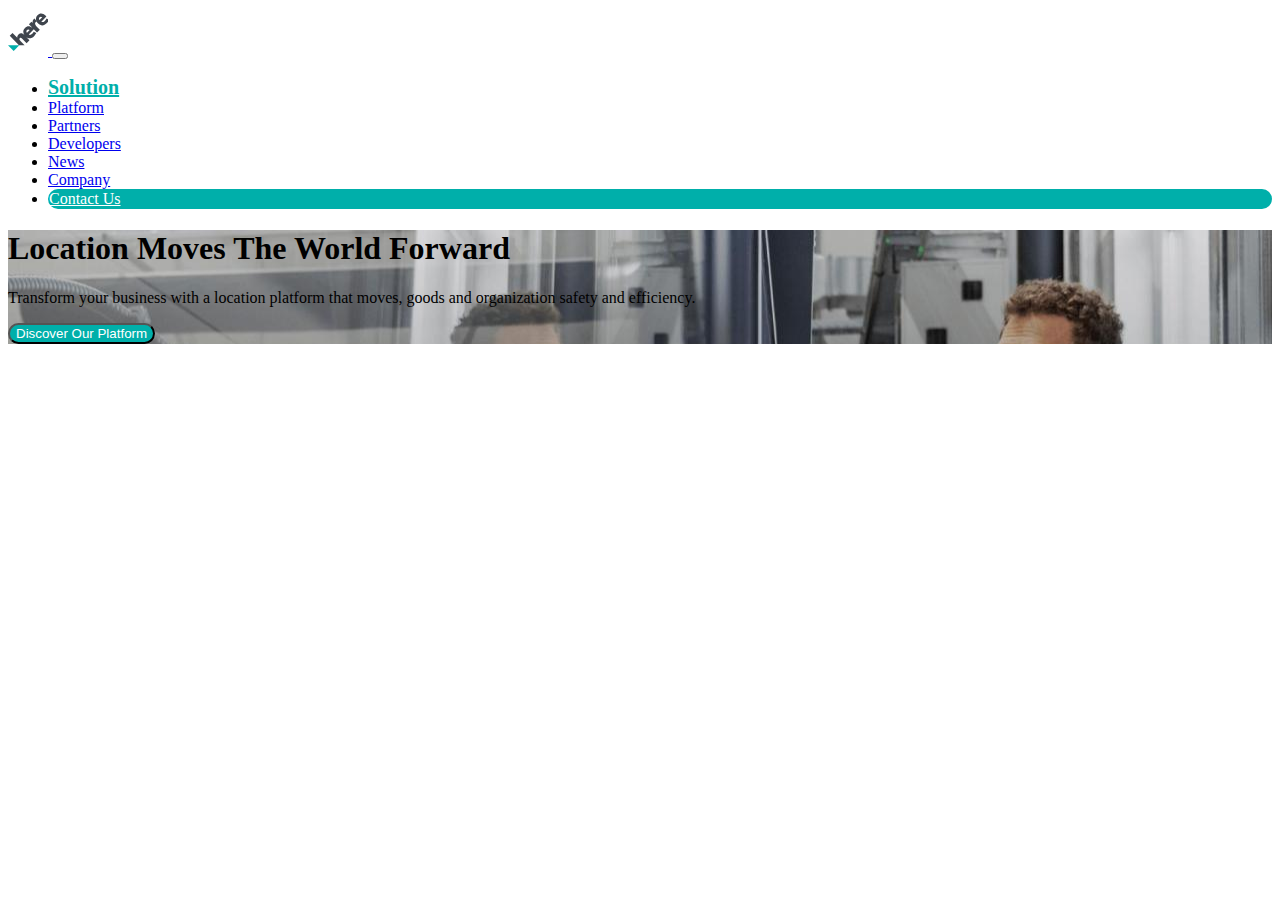
==== index.html @ a9248cb5 "Banner Section Done" ====
<!DOCTYPE html>
<html lang="en">
<head>
    <meta charset="UTF-8">
    <meta http-equiv="X-UA-Compatible" content="IE=edge">
    <meta name="viewport" content="width=device-width, initial-scale=1.0">
    <title>Here</title>
    <link href="https://cdn.jsdelivr.net/npm/bootstrap@5.3.0/dist/css/bootstrap.min.css" rel="stylesheet" integrity="sha384-9ndCyUaIbzAi2FUVXJi0CjmCapSmO7SnpJef0486qhLnuZ2cdeRhO02iuK6FUUVM" crossorigin="anonymous">
    <link rel="stylesheet" href="style.css">
</head>
<body>
    <!-- Nav Section -->
    <nav class="navbar navbar-expand-lg">
        <div class="container">
            <a class="navbar-brand" href="#">
                <img src="images/logo.svg" alt="">
            </a>
        <button class="navbar-toggler" type="button" data-bs-toggle="collapse" data-bs-target="#navbarSupportedContent" aria-controls="navbarSupportedContent" aria-expanded="false" aria-label="Toggle navigation">
            <span class="navbar-toggler-icon"></span>
        </button>
        <div class="collapse navbar-collapse" id="navbarSupportedContent">
            <ul class="navbar-nav ms-auto mb-2 mb-lg-0">
              <li class="nav-item">
                <a class="nav-link active" aria-current="page" href="#">Solution</a>
              </li>
              <li class="nav-item">
                <a class="nav-link " aria-current="page" href="#">Platform</a>
              </li>
              <li class="nav-item">
                <a class="nav-link " aria-current="page" href="#">Partners</a>
              </li>
              <li class="nav-item">
                <a class="nav-link " aria-current="page" href="#">Developers</a>
              </li>
              <li class="nav-item">
                <a class="nav-link " aria-current="page" href="news.html">News</a>
              </li>
              <li class="nav-item">
                <a class="nav-link " aria-current="page" href="company.html">Company</a>
              </li>
              <li class="nav-item px-2">
                <a class="nav-link " aria-current="page" href="contact.html">Contact Us</a>
              </li>
            </ul>
          </div>
        </div>
    </nav>

    <!-- Banner Section -->

    <section id="banner" class="d-flex justify-content-center py-5">
      <div class="col-8 py-5 my-5 text-center text-white">
        <h1>Location Moves The World Forward</h1>
        <p class="pt-4 fs-5">Transform your business with a location platform that moves, goods and organization safety and efficiency.</p>
        <div class="pb-4">
          <button type="button" class="btn btn-info">Discover Our Platform</button>
        </div>
        
      </div>
    </section>


      <script src="https://cdn.jsdelivr.net/npm/bootstrap@5.3.0/dist/js/bootstrap.bundle.min.js" integrity="sha384-geWF76RCwLtnZ8qwWowPQNguL3RmwHVBC9FhGdlKrxdiJJigb/j/68SIy3Te4Bkz" crossorigin="anonymous"></script>
</body>
</html>
---- style.css ----
.active{
    font-weight: 700;
    font-size: 20px;
    color:#00afaa !important;
}

ul li:last-child{
    background-color: #00afaa;
    border-radius: 50px;
    border: 1px solid transparent;
    transition: all 1s ease-in-out;
}

ul li:last-child a{
    color: white !important;
}

ul li:last-child:hover{
    background-color: transparent;
    border: 1px solid #00afaa;
}

ul li:last-child:hover a{
    color: #00afaa !important;
    
}

#banner{
    background-image: url("images/ima.jpg");
}

.btn{
    color: white;
    border-radius: 20px;
    background-color: #00afaa;
    transition: all 1s ease-in-out;
}

.btn:hover{
    color: #00afaa !important;
    background-color: transparent;
    border: 1px solid #00afaa;
}
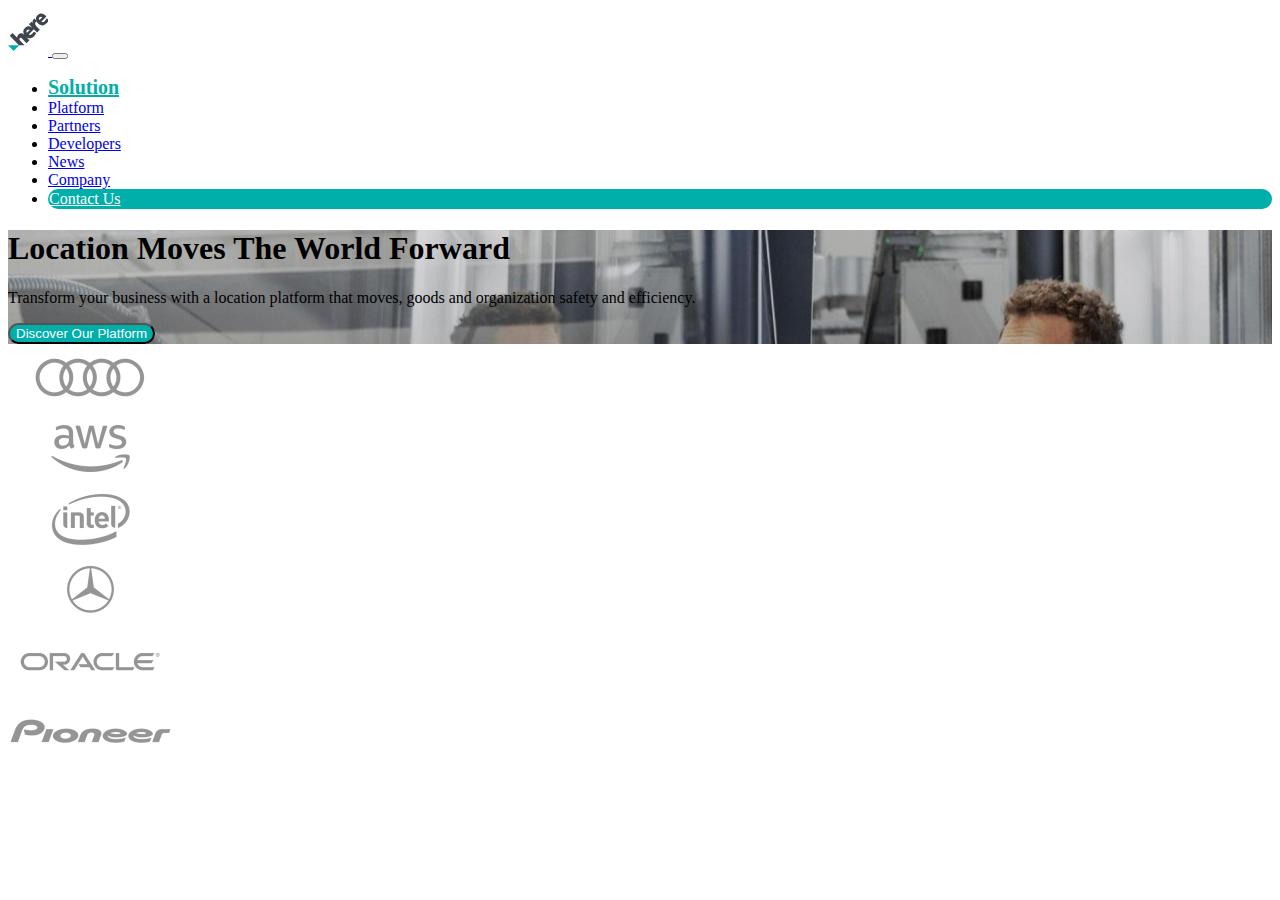
==== commit a203e8dc: "Company Logo Section Done" ====
--- a/index.html
+++ b/index.html
@@ -55,7 +55,21 @@
         <div class="pb-4">
           <button type="button" class="btn btn-info">Discover Our Platform</button>
         </div>
-        
+      </div>
+    </section>
+
+    <!-- Company Start -->
+
+    <section class="bg-body-secondary py-4">
+      <div class="container">
+        <div class="row">
+          <div class="col-sm-6 col-md-4 col-lg-2 img-fluid"><img src="images/1.png"></div>
+          <div class="col-sm-6 col-md-4 col-lg-2 img-fluid"><img src="images/2.png"></div>
+          <div class="col-sm-6 col-md-4 col-lg-2 img-fluid"><img src="images/3.png"></div>
+          <div class="col-sm-6 col-md-4 col-lg-2 img-fluid"><img src="images/4.png"></div>
+          <div class="col-sm-6 col-md-4 col-lg-2 img-fluid"><img src="images/5.png"></div>
+          <div class="col-sm-6 col-md-4 col-lg-2 img-fluid"><img src="images/6.png"></div>
+        </div>
       </div>
     </section>
 
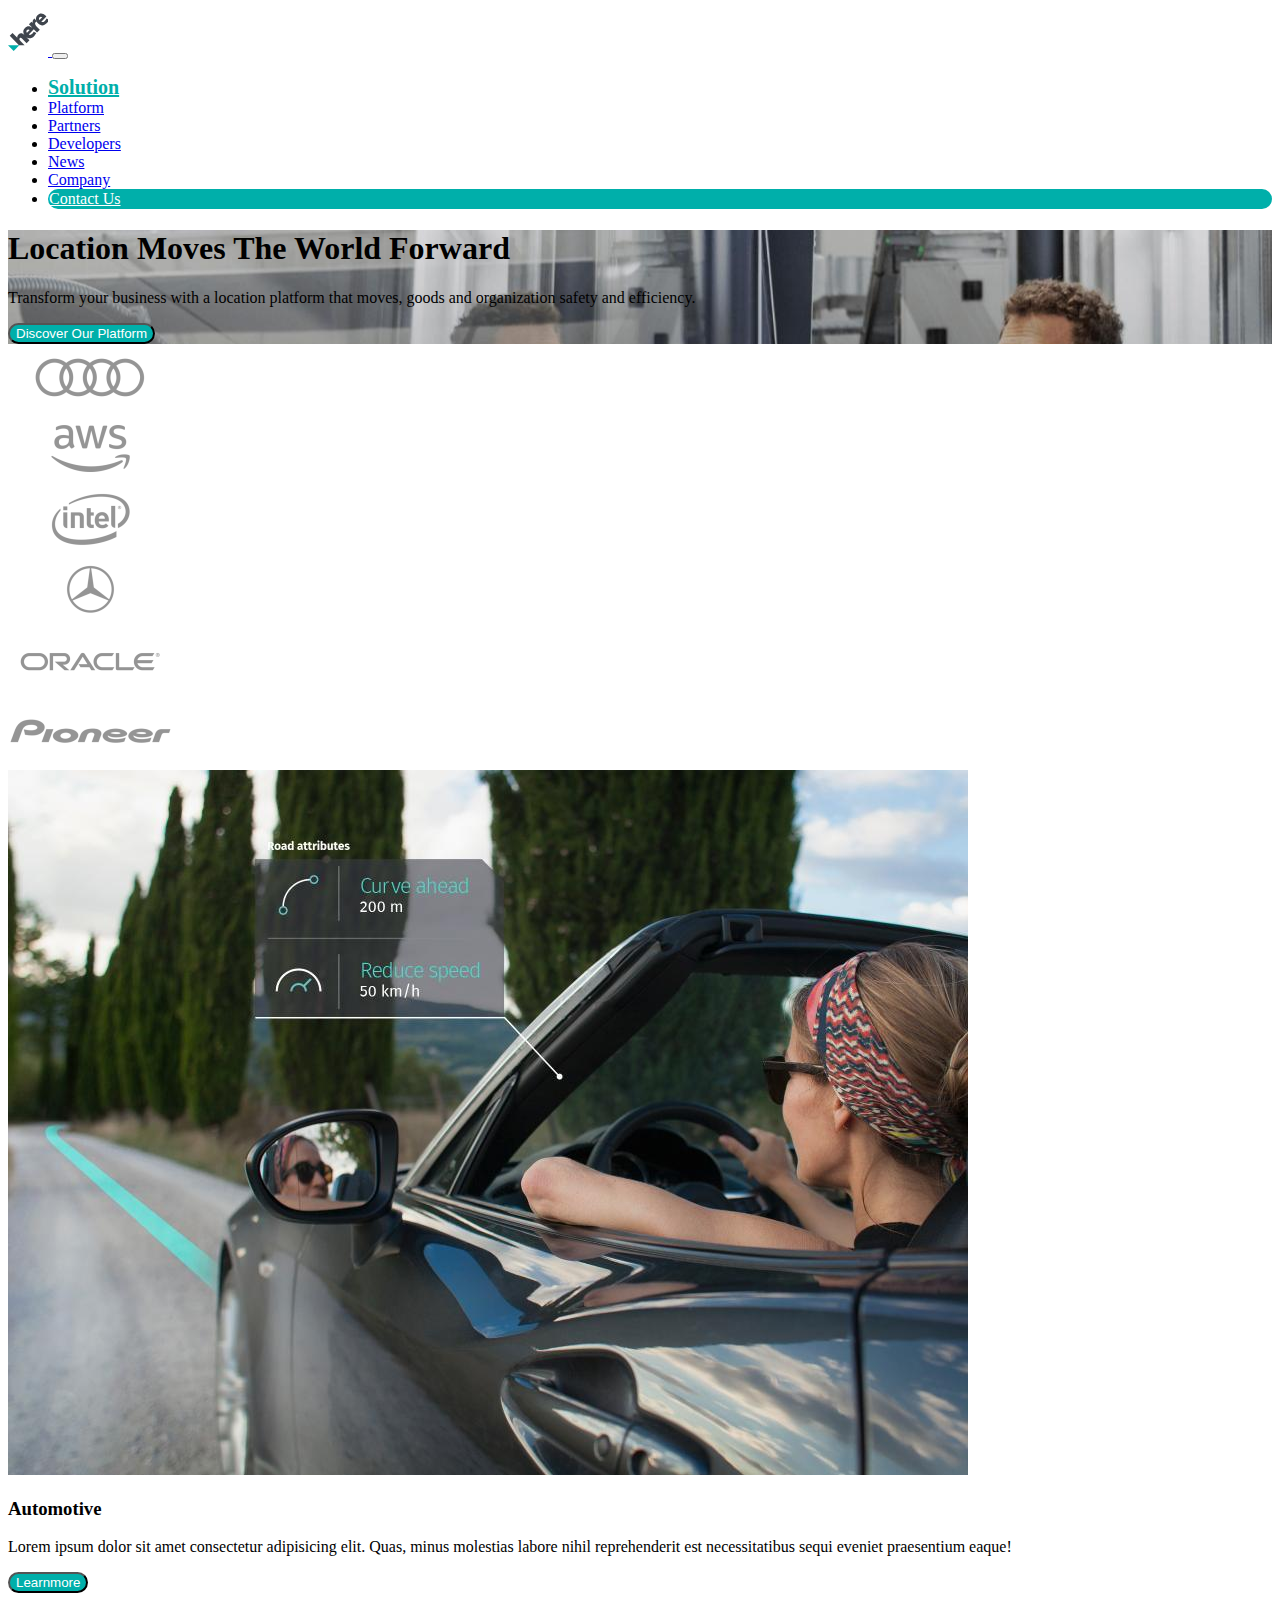
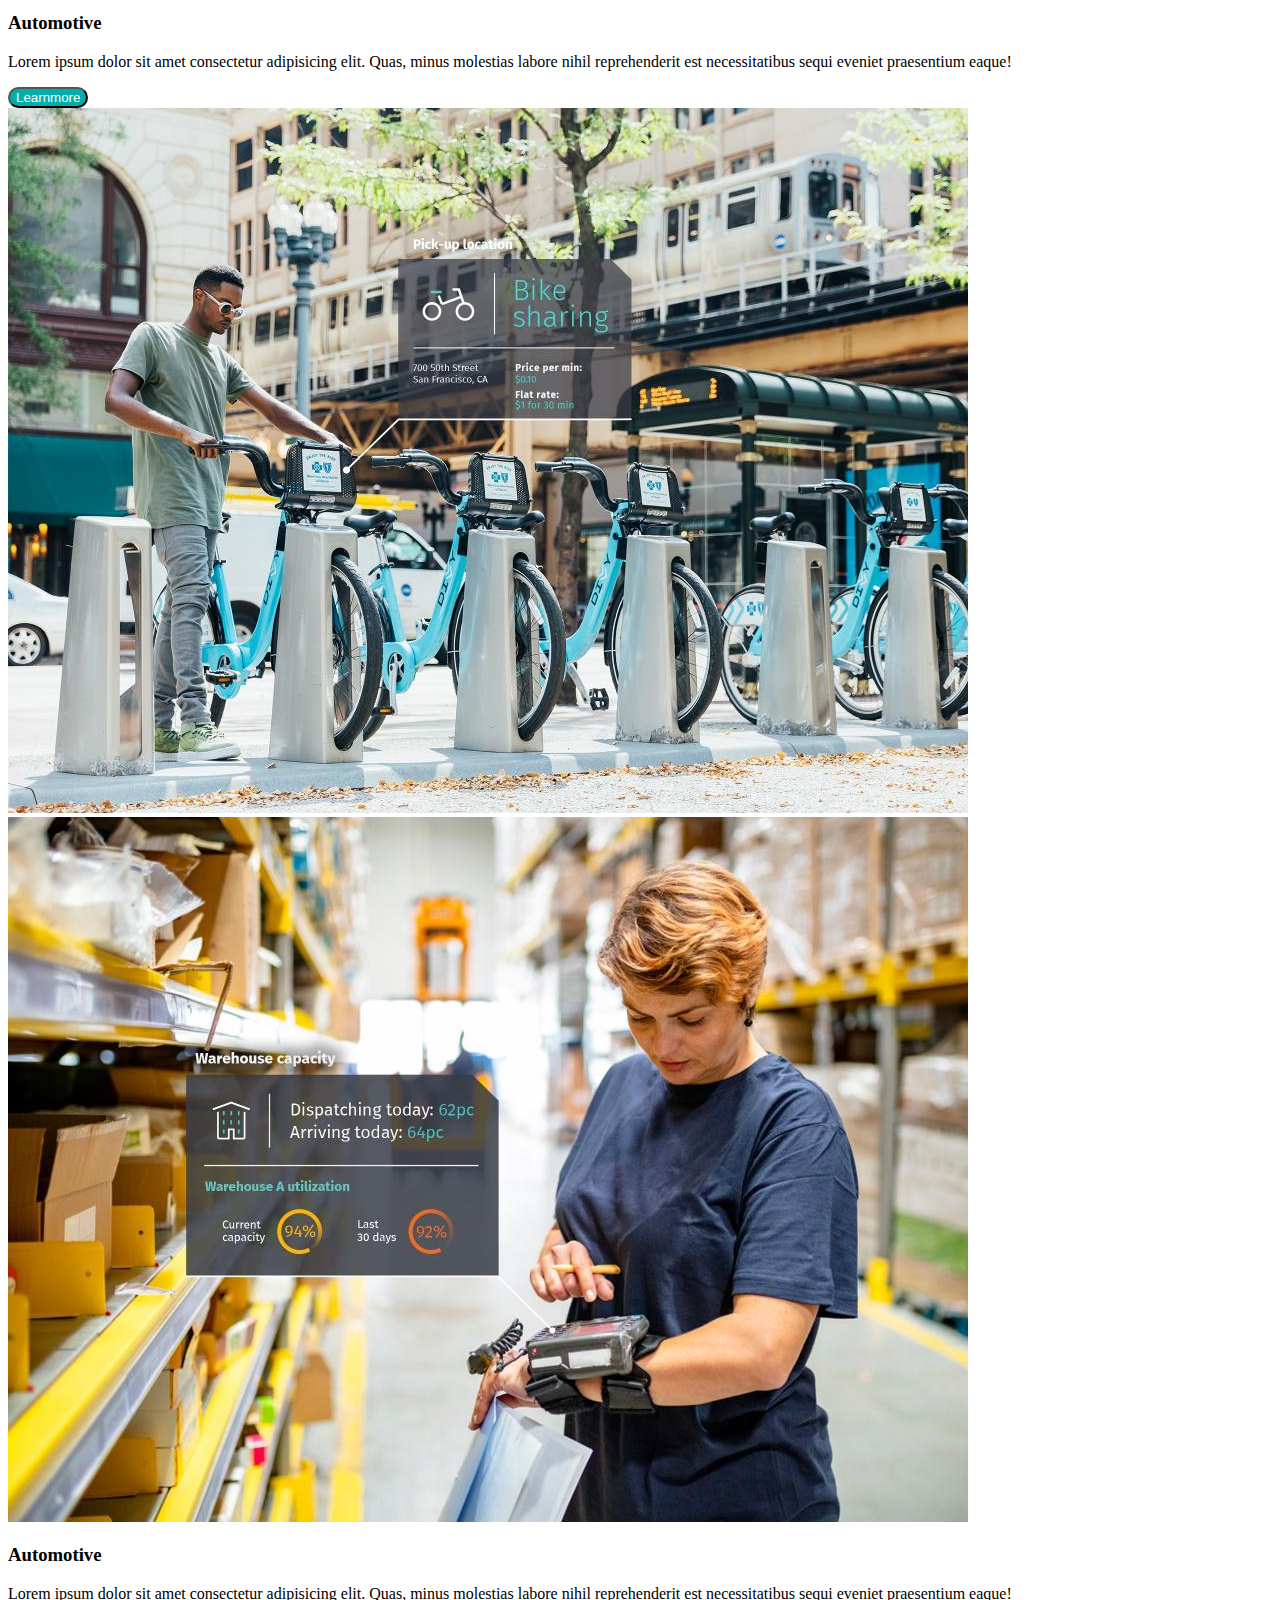
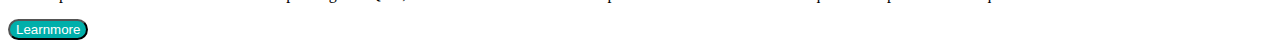
==== commit 78f01cef: "Automotive Section Done" ====
--- a/index.html
+++ b/index.html
@@ -63,12 +63,53 @@
     <section class="bg-body-secondary py-4">
       <div class="container">
         <div class="row">
-          <div class="col-sm-6 col-md-4 col-lg-2 img-fluid"><img src="images/1.png"></div>
-          <div class="col-sm-6 col-md-4 col-lg-2 img-fluid"><img src="images/2.png"></div>
-          <div class="col-sm-6 col-md-4 col-lg-2 img-fluid"><img src="images/3.png"></div>
-          <div class="col-sm-6 col-md-4 col-lg-2 img-fluid"><img src="images/4.png"></div>
-          <div class="col-sm-6 col-md-4 col-lg-2 img-fluid"><img src="images/5.png"></div>
-          <div class="col-sm-6 col-md-4 col-lg-2 img-fluid"><img src="images/6.png"></div>
+          <div class="col-6 col-md-4 col-lg-2 img-fluid"><img src="images/1.png"></div>
+          <div class="col-6 col-md-4 col-lg-2 img-fluid"><img src="images/2.png"></div>
+          <div class="col-6 col-md-4 col-lg-2 img-fluid"><img src="images/3.png"></div>
+          <div class="col-6 col-md-4 col-lg-2 img-fluid"><img src="images/4.png"></div>
+          <div class="col-6 col-md-4 col-lg-2 img-fluid"><img src="images/5.png"></div>
+          <div class="col-6 col-md-4 col-lg-2 img-fluid"><img src="images/6.png"></div>
+        </div>
+      </div>
+    </section>
+
+    <!-- Automotive Section -->
+
+    <section>
+      <div class="row align-items-center" id="automotive">
+        <div class="col-12 col-lg-6 p-0">
+          <img class="img-fluid" src="images/car.jpg" alt="">
+        </div>
+        <div class="col-12 col-lg-6 p-5">
+          <h3>Automotive</h3>
+          <p>Lorem ipsum dolor sit amet consectetur adipisicing elit. Quas, minus molestias labore nihil reprehenderit est necessitatibus sequi eveniet praesentium eaque!</p>
+          <button type="button" class="btn btn-info">Learnmore</button>
+        </div>
+      </div>
+    </section>
+
+    <section>
+      <div class="row align-items-center" id="automotive">
+        <div class="col-12 col-lg-6 p-5">
+          <h3>Automotive</h3>
+          <p>Lorem ipsum dolor sit amet consectetur adipisicing elit. Quas, minus molestias labore nihil reprehenderit est necessitatibus sequi eveniet praesentium eaque!</p>
+          <button type="button" class="btn btn-info">Learnmore</button>
+        </div>
+        <div class="col-12 col-lg-6 p-0">
+          <img class="img-fluid" src="images/cycle.jpg" alt="">
+        </div>
+      </div>
+    </section>
+
+    <section>
+      <div class="row align-items-center" id="automotive">
+        <div class="col-12 col-lg-6 p-0">
+          <img class="img-fluid" src="images/Cards.jpg" alt="">
+        </div>
+        <div class="col-12 col-lg-6 p-5">
+          <h3>Automotive</h3>
+          <p>Lorem ipsum dolor sit amet consectetur adipisicing elit. Quas, minus molestias labore nihil reprehenderit est necessitatibus sequi eveniet praesentium eaque!</p>
+          <button type="button" class="btn btn-info">Learnmore</button>
         </div>
       </div>
     </section>
--- a/style.css
+++ b/style.css
@@ -40,4 +40,8 @@
     color: #00afaa !important;
     background-color: transparent;
     border: 1px solid #00afaa;
+}
+
+#automotive{
+    margin: 0;
 }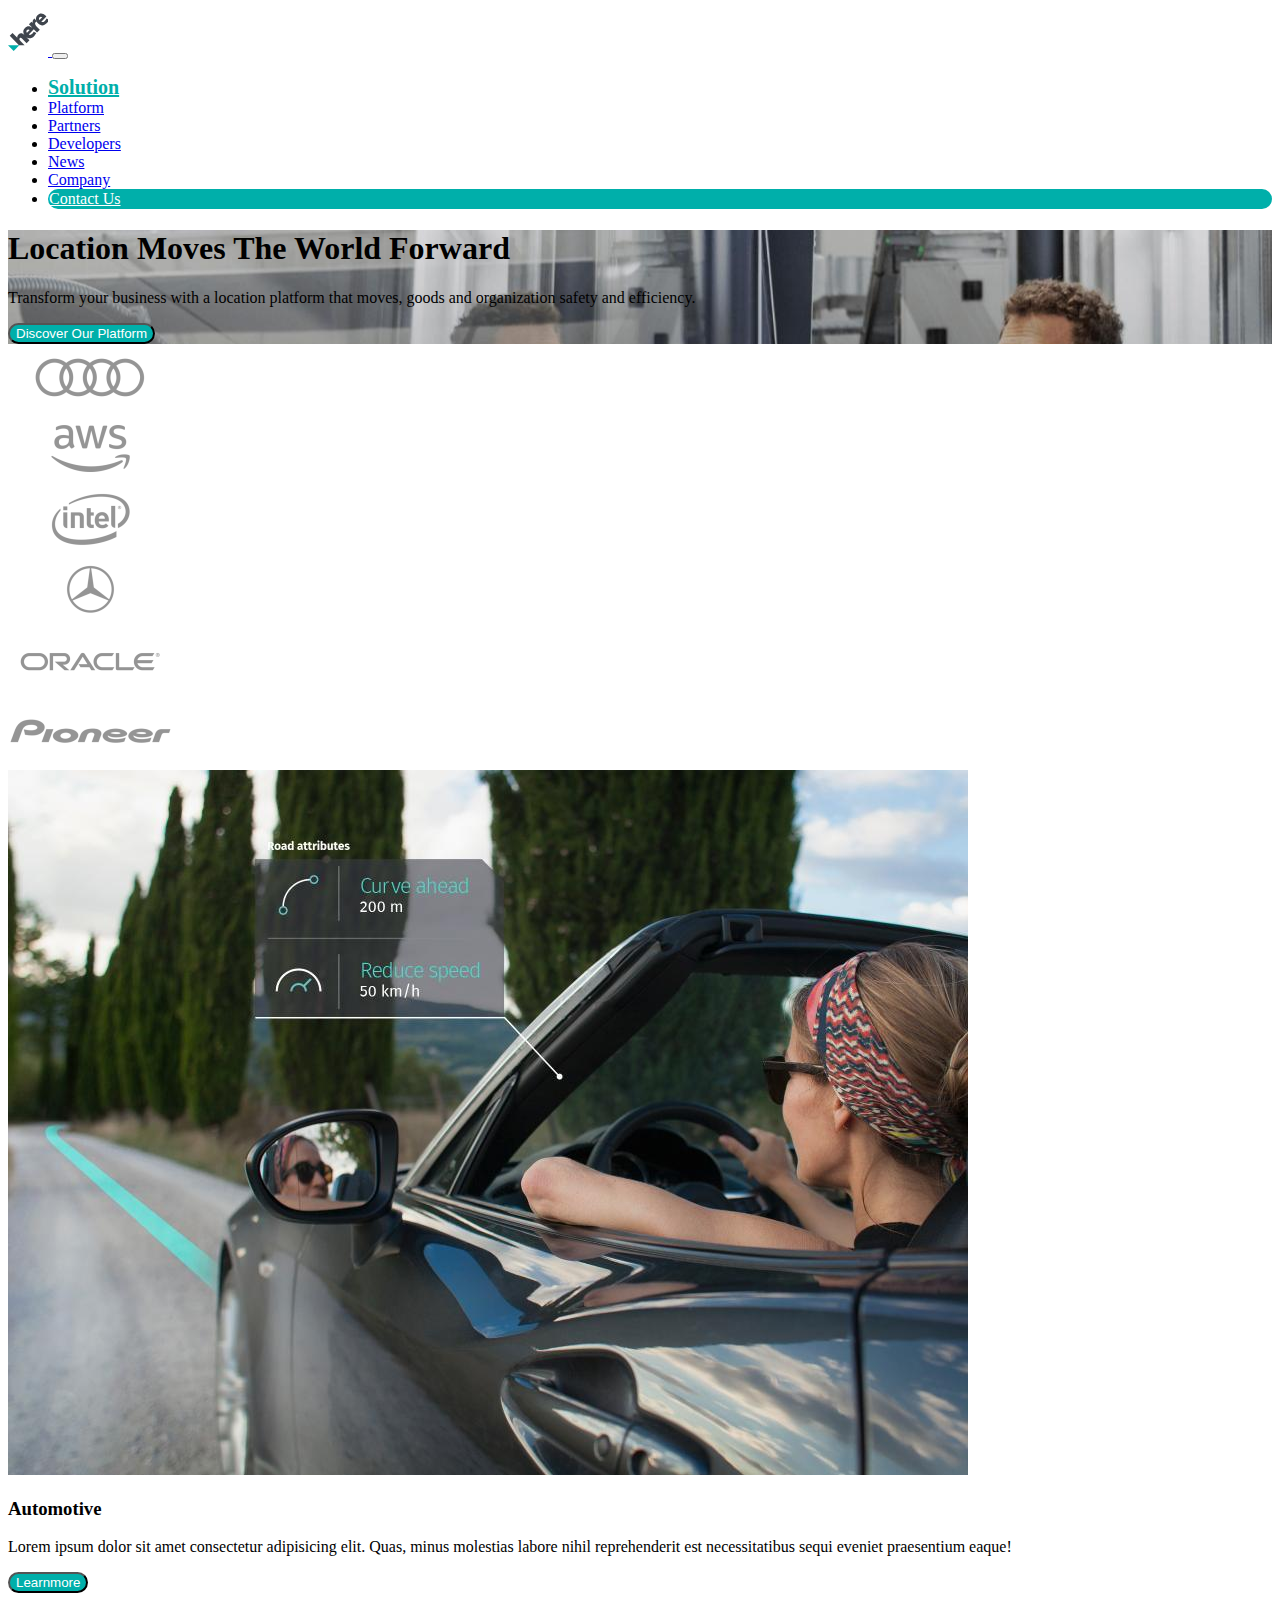
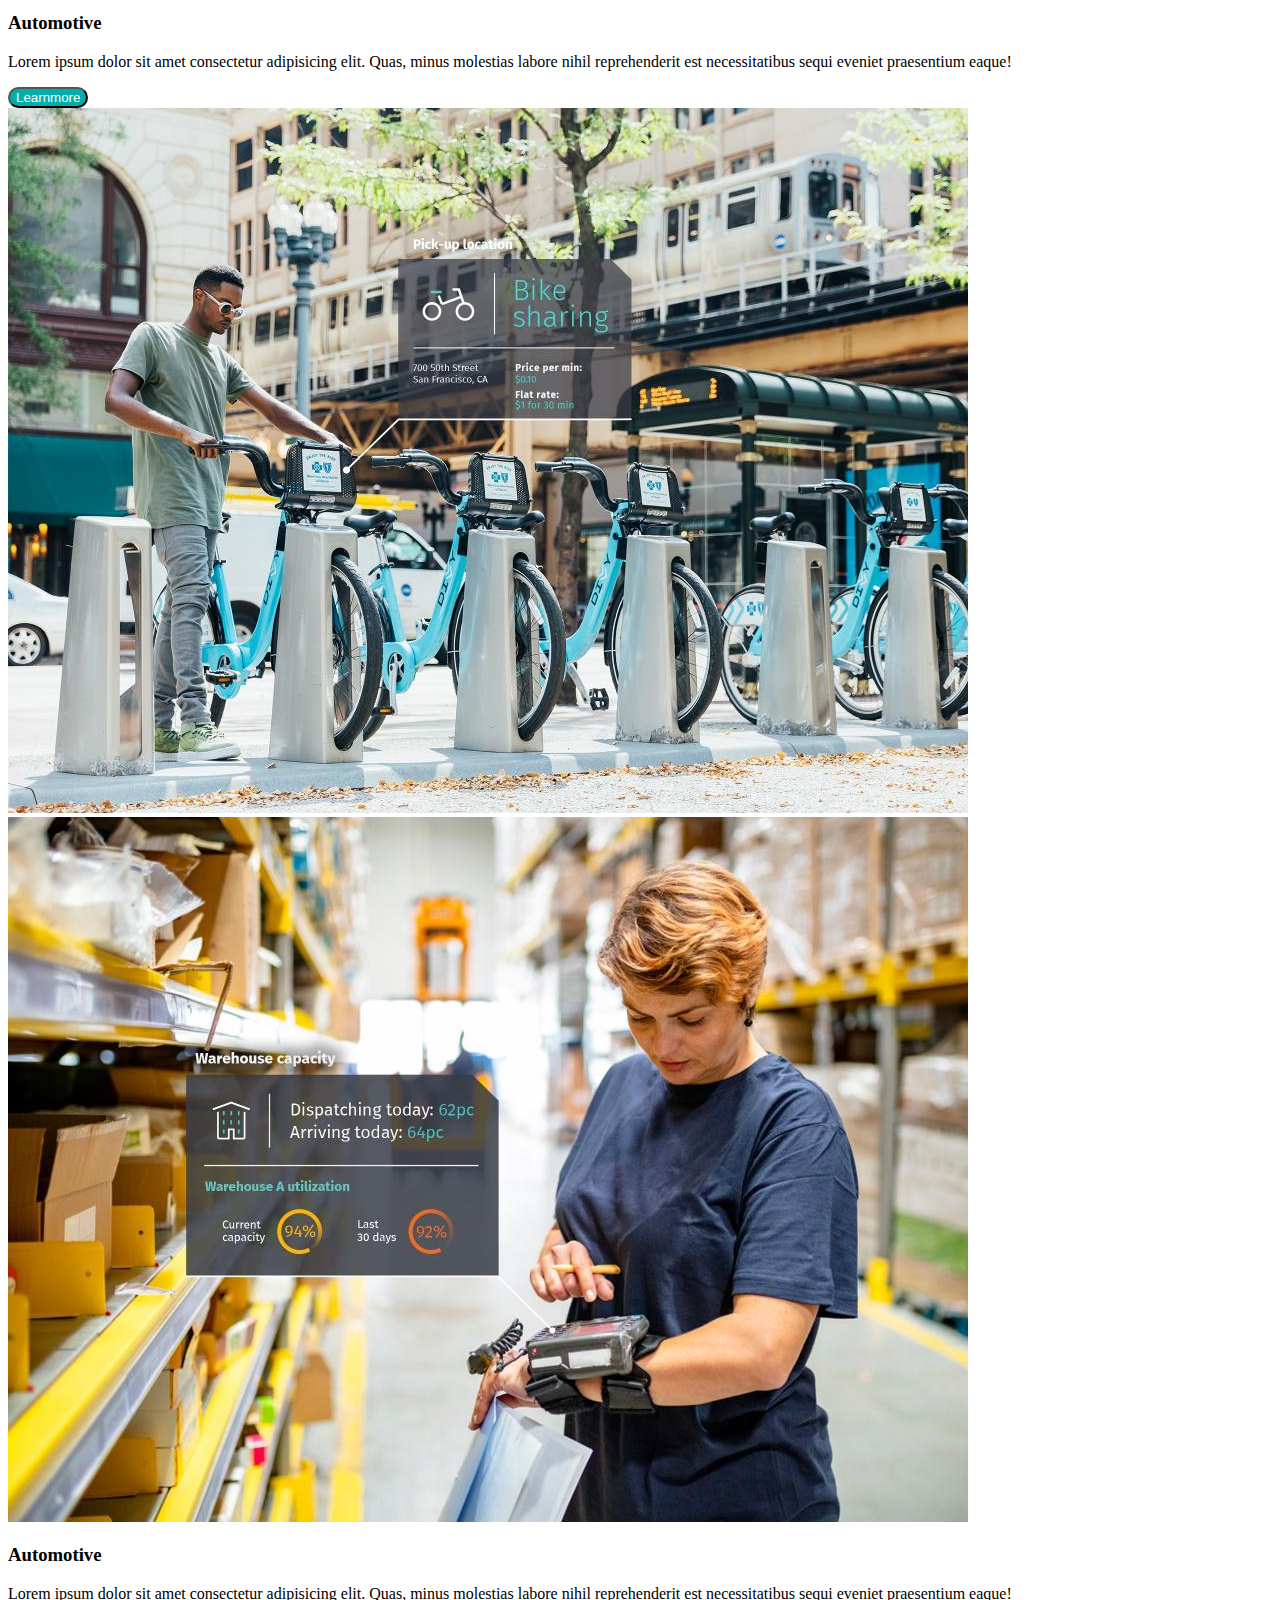
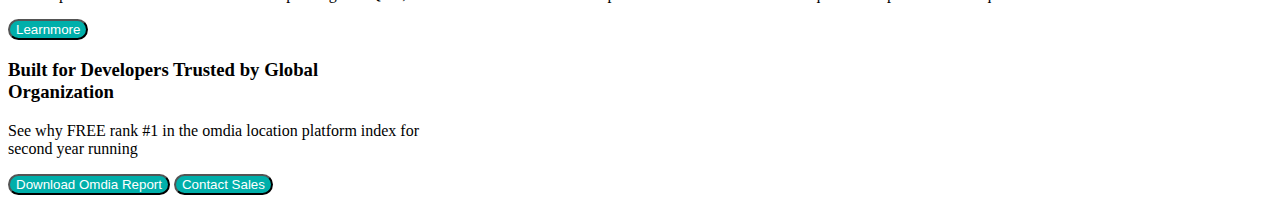
==== commit 9174a100: "Download and Contact Section Done" ====
--- a/index.html
+++ b/index.html
@@ -114,6 +114,21 @@
       </div>
     </section>
 
+    <!-- Download and Contact Section -->
+
+    <section class="bg-body-secondary py-5">
+      <div class="col-12 d-flex justify-content-center text-center">
+        <div class="">
+          <h3>Built for Developers Trusted by Global <br> Organization</h3>
+          <p>See why FREE rank #1 in the omdia location platform index for <br> second year running</p>
+          <div>
+            <button type="button" class="btn btn-info me-5">Download Omdia Report</button>
+            <button type="button" class="btn btn-info">Contact Sales</button>
+          </div>
+        </div>
+      </div>
+    </section>
+
 
       <script src="https://cdn.jsdelivr.net/npm/bootstrap@5.3.0/dist/js/bootstrap.bundle.min.js" integrity="sha384-geWF76RCwLtnZ8qwWowPQNguL3RmwHVBC9FhGdlKrxdiJJigb/j/68SIy3Te4Bkz" crossorigin="anonymous"></script>
 </body>
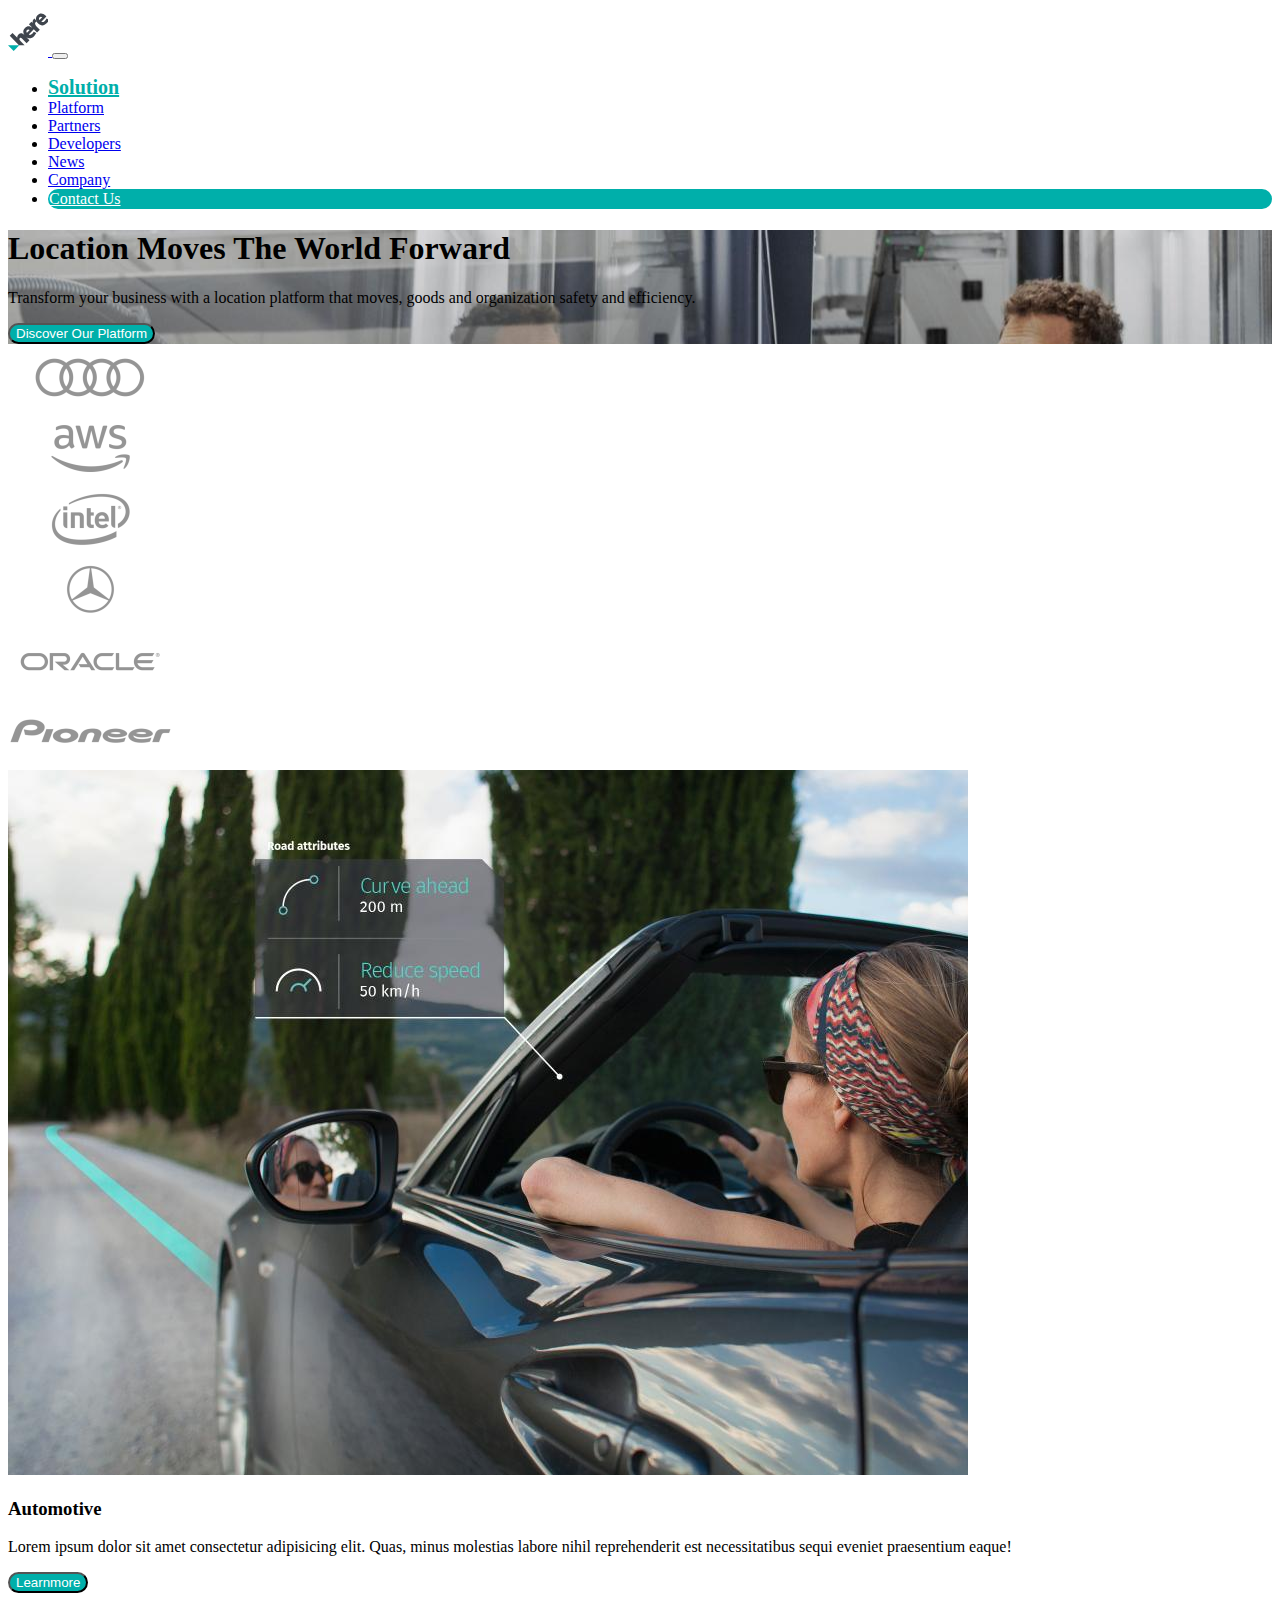
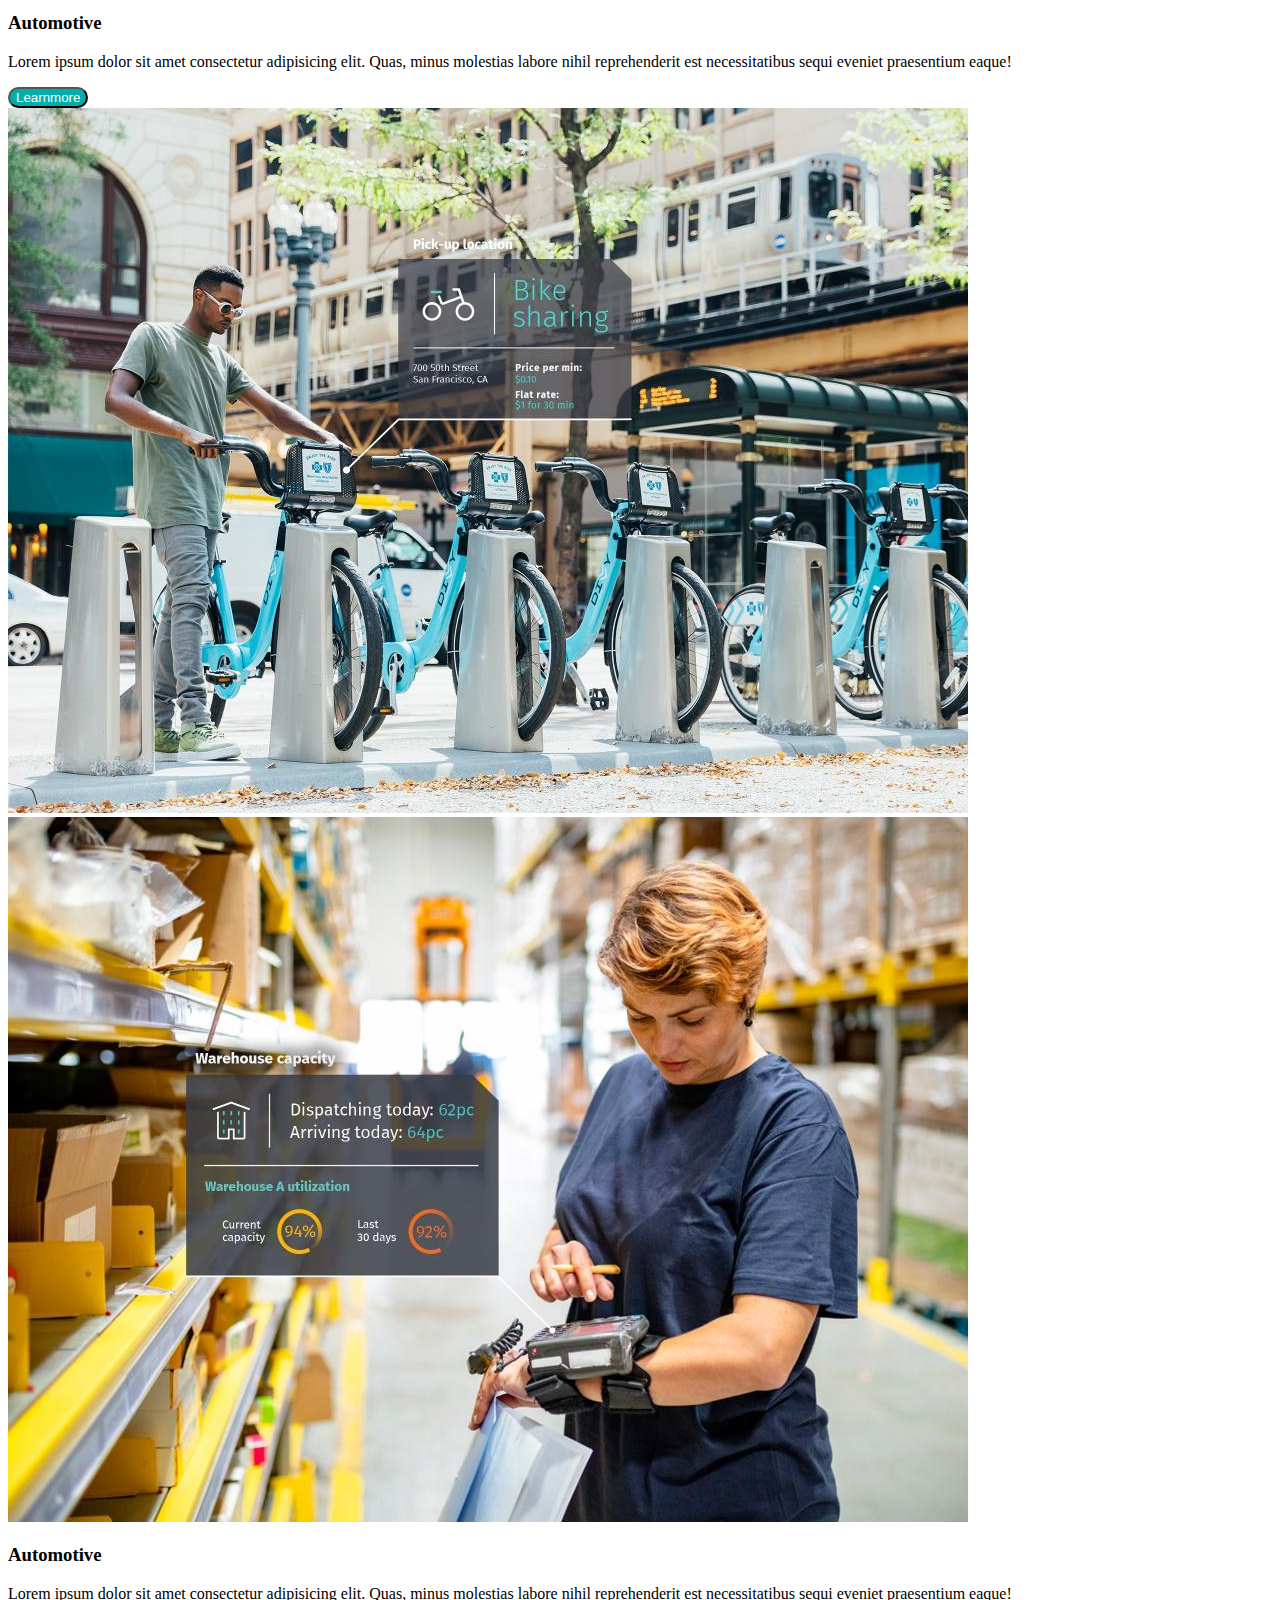
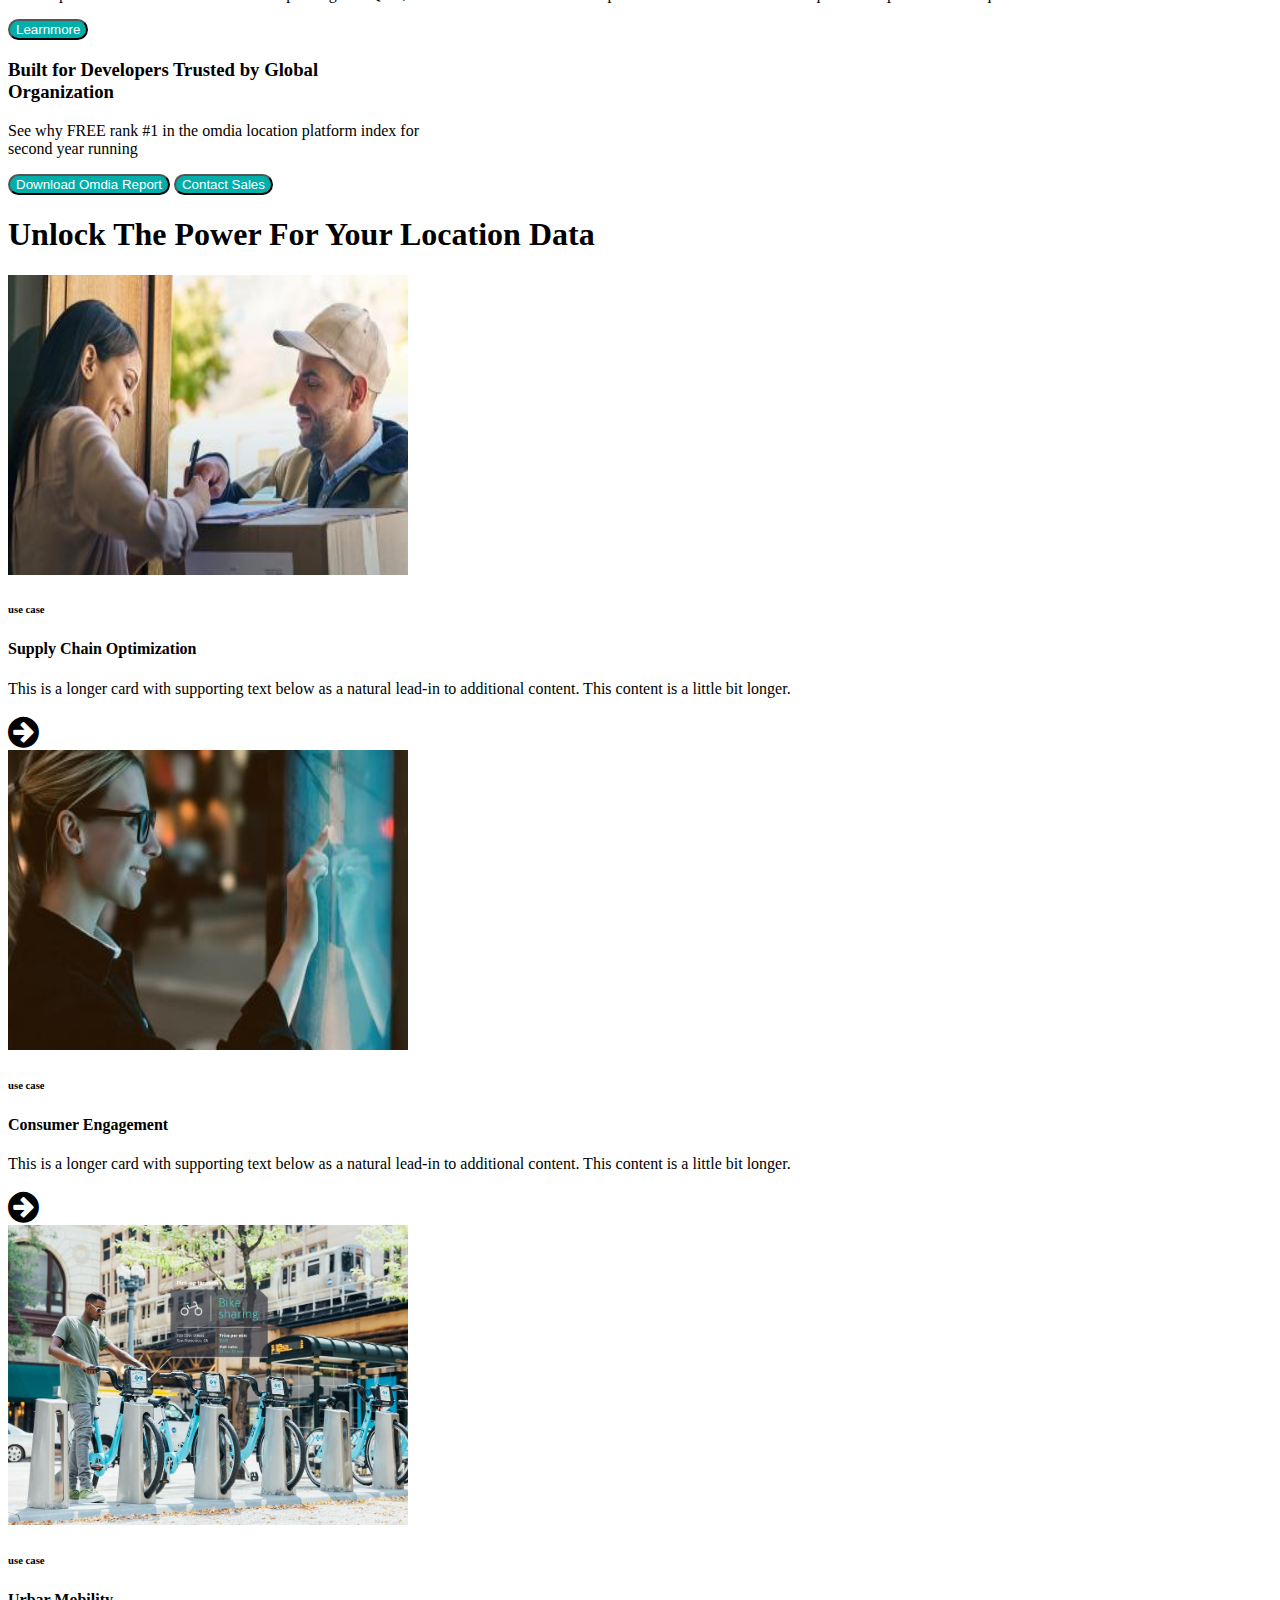
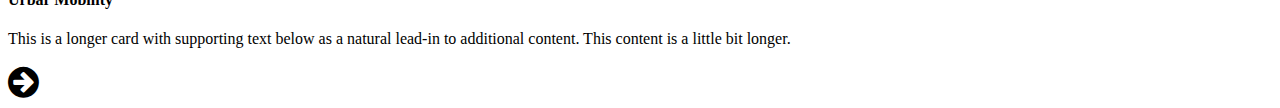
==== commit 424973fb: "Card Section Done" ====
--- a/index.html
+++ b/index.html
@@ -7,6 +7,7 @@
     <title>Here</title>
     <link href="https://cdn.jsdelivr.net/npm/bootstrap@5.3.0/dist/css/bootstrap.min.css" rel="stylesheet" integrity="sha384-9ndCyUaIbzAi2FUVXJi0CjmCapSmO7SnpJef0486qhLnuZ2cdeRhO02iuK6FUUVM" crossorigin="anonymous">
     <link rel="stylesheet" href="style.css">
+    <link rel="stylesheet" href="https://cdnjs.cloudflare.com/ajax/libs/font-awesome/4.7.0/css/font-awesome.min.css">
 </head>
 <body>
     <!-- Nav Section -->
@@ -129,6 +130,53 @@
       </div>
     </section>
 
+    <!-- Card Section -->
+
+    <section class="container my-5">
+      <div class="text-center my-5">
+        <h1>Unlock The Power For Your Location Data</h1>
+      </div>
+      
+
+      <div class="row row-cols-1 row-cols-md-3 g-4">
+        <div class="col">
+          <div class="card">
+            <img src="images/service.jpg" class="card-img-top" alt="...">
+            <div class="card-body">
+              <h6 class="card-title py-1">use case</h6>
+              <h4 class="card-title py-1">Supply Chain Optimization</h4>
+              <p class="card-text">This is a longer card with supporting text below as a natural lead-in to additional content. This content is a little bit longer.</p>
+            </div>
+            <i class="fa fa-arrow-circle-right ms-3" style="font-size:36px"></i>
+          </div>
+        </div>
+
+        <div class="col">
+          <div class="card">
+            <img src="images/service2.jpg" class="card-img-top" alt="...">
+            <div class="card-body">
+              <h6 class="card-title py-1">use case</h6>
+              <h4 class="card-title py-1">Consumer Engagement</h4>
+              <p class="card-text">This is a longer card with supporting text below as a natural lead-in to additional content. This content is a little bit longer.</p>
+            </div>
+            <i class="fa fa-arrow-circle-right ms-3" style="font-size:36px"></i>
+          </div>
+        </div>
+
+        <div class="col">
+          <div class="card">
+            <img src="images/cycle.jpg" class="card-img-top" alt="...">
+            <div class="card-body">
+              <h6 class="card-title py-1">use case</h6>
+              <h4 class="card-title py-1">Urbar Mobility</h4>
+              <p class="card-text">This is a longer card with supporting text below as a natural lead-in to additional content. This content is a little bit longer.</p>
+            </div>
+            <i class="fa fa-arrow-circle-right ms-3" style="font-size:36px"></i>
+          </div>
+        </div>
+      </div>
+    </section>
+
 
       <script src="https://cdn.jsdelivr.net/npm/bootstrap@5.3.0/dist/js/bootstrap.bundle.min.js" integrity="sha384-geWF76RCwLtnZ8qwWowPQNguL3RmwHVBC9FhGdlKrxdiJJigb/j/68SIy3Te4Bkz" crossorigin="anonymous"></script>
 </body>
--- a/style.css
+++ b/style.css
@@ -44,4 +44,13 @@
 
 #automotive{
     margin: 0;
+}
+
+.card{
+    border: none;
+}
+
+.card-img, .card-img-top{
+    height: 300px !important;
+    width: 400px;
 }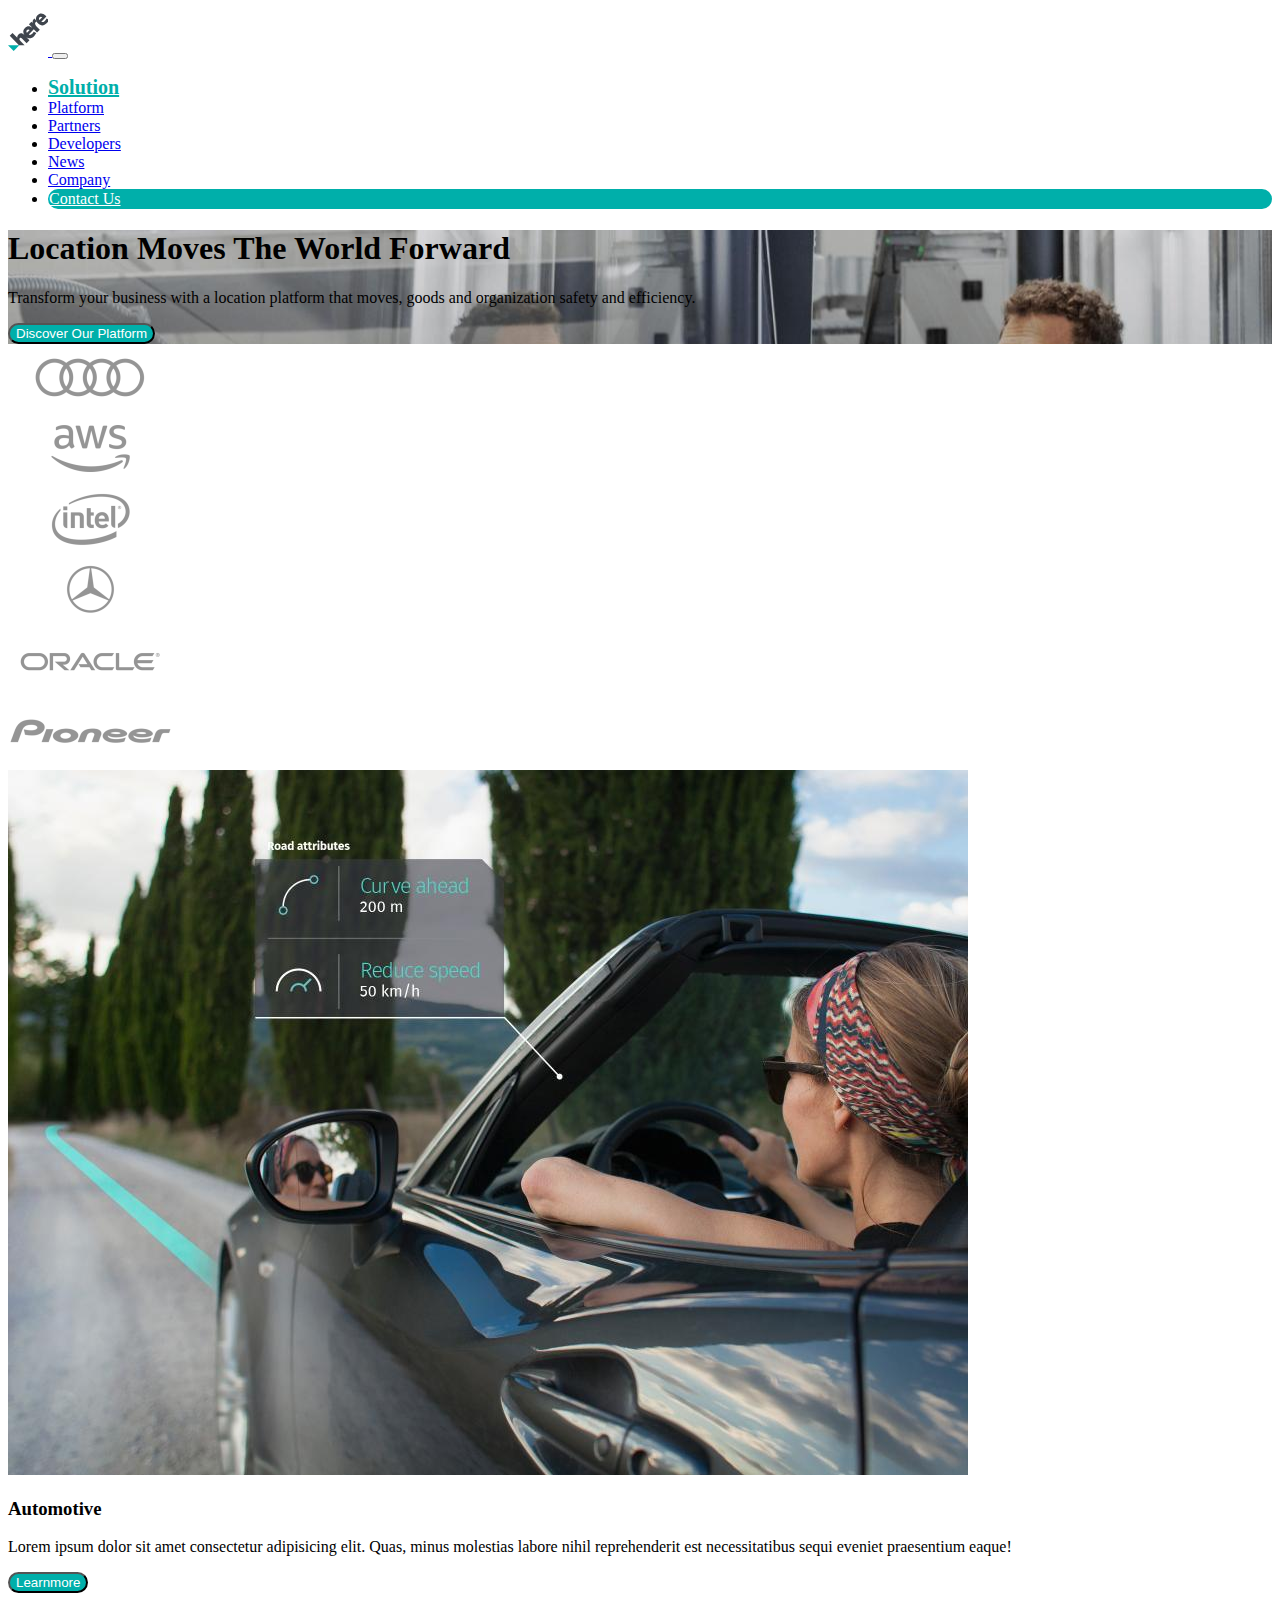
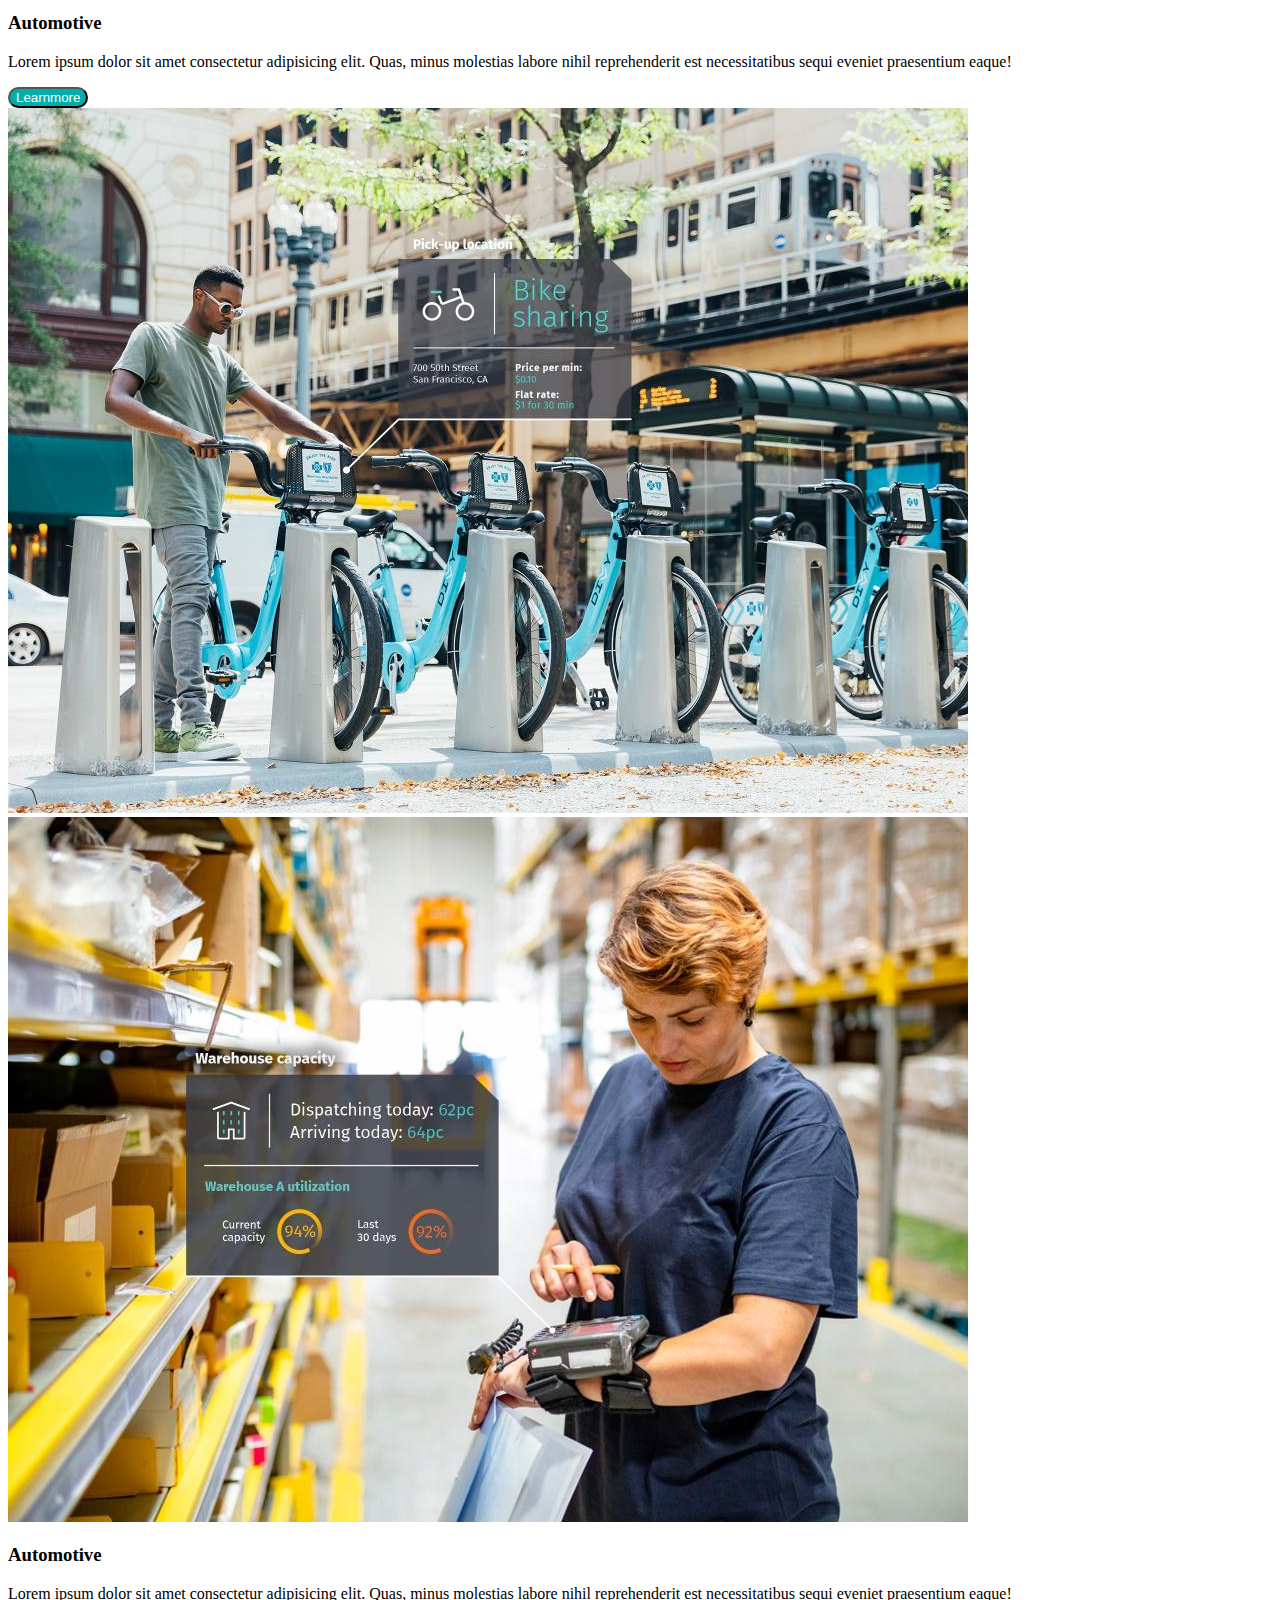
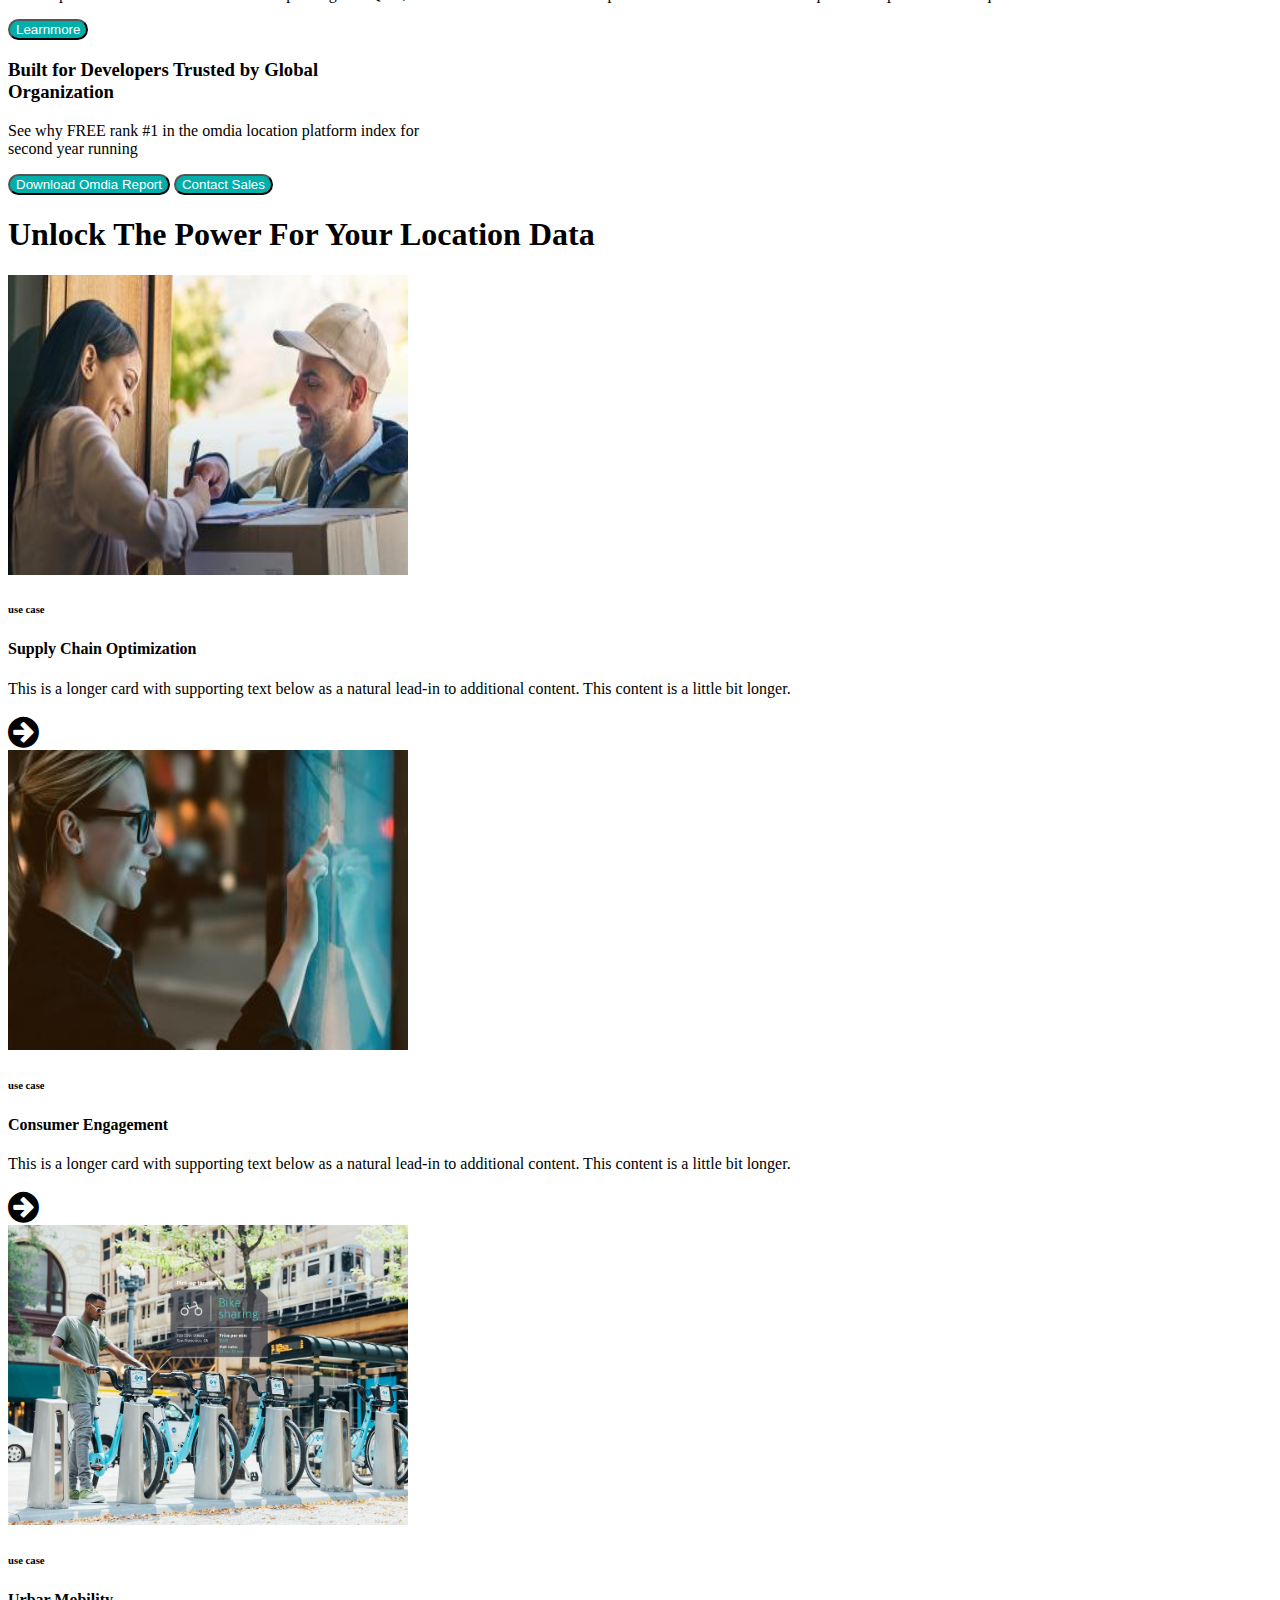
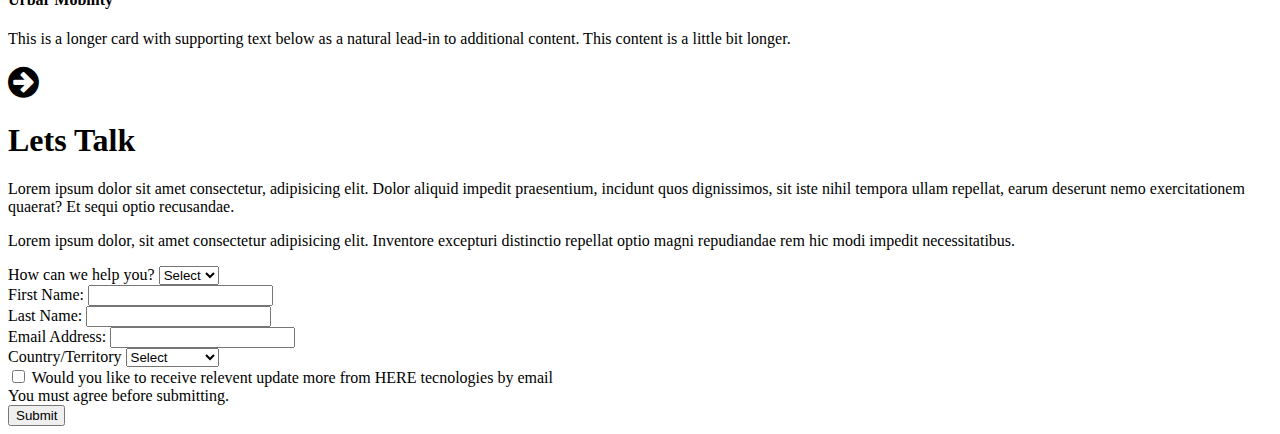
==== commit 9f0056a9: "Form Section Done" ====
--- a/index.html
+++ b/index.html
@@ -54,7 +54,7 @@
         <h1>Location Moves The World Forward</h1>
         <p class="pt-4 fs-5">Transform your business with a location platform that moves, goods and organization safety and efficiency.</p>
         <div class="pb-4">
-          <button type="button" class="btn btn-info">Discover Our Platform</button>
+          <button type="button" class="btn btn-info mybutton">Discover Our Platform</button>
         </div>
       </div>
     </section>
@@ -84,7 +84,7 @@
         <div class="col-12 col-lg-6 p-5">
           <h3>Automotive</h3>
           <p>Lorem ipsum dolor sit amet consectetur adipisicing elit. Quas, minus molestias labore nihil reprehenderit est necessitatibus sequi eveniet praesentium eaque!</p>
-          <button type="button" class="btn btn-info">Learnmore</button>
+          <button type="button" class="btn btn-info mybutton">Learnmore</button>
         </div>
       </div>
     </section>
@@ -94,7 +94,7 @@
         <div class="col-12 col-lg-6 p-5">
           <h3>Automotive</h3>
           <p>Lorem ipsum dolor sit amet consectetur adipisicing elit. Quas, minus molestias labore nihil reprehenderit est necessitatibus sequi eveniet praesentium eaque!</p>
-          <button type="button" class="btn btn-info">Learnmore</button>
+          <button type="button" class="btn btn-info mybutton">Learnmore</button>
         </div>
         <div class="col-12 col-lg-6 p-0">
           <img class="img-fluid" src="images/cycle.jpg" alt="">
@@ -110,7 +110,7 @@
         <div class="col-12 col-lg-6 p-5">
           <h3>Automotive</h3>
           <p>Lorem ipsum dolor sit amet consectetur adipisicing elit. Quas, minus molestias labore nihil reprehenderit est necessitatibus sequi eveniet praesentium eaque!</p>
-          <button type="button" class="btn btn-info">Learnmore</button>
+          <button type="button" class="btn btn-info mybutton">Learnmore</button>
         </div>
       </div>
     </section>
@@ -123,8 +123,8 @@
           <h3>Built for Developers Trusted by Global <br> Organization</h3>
           <p>See why FREE rank #1 in the omdia location platform index for <br> second year running</p>
           <div>
-            <button type="button" class="btn btn-info me-5">Download Omdia Report</button>
-            <button type="button" class="btn btn-info">Contact Sales</button>
+            <button type="button" class="btn btn-info me-5 mybutton">Download Omdia Report</button>
+            <button type="button" class="btn btn-info mybutton">Contact Sales</button>
           </div>
         </div>
       </div>
@@ -139,9 +139,9 @@
       
 
       <div class="row row-cols-1 row-cols-md-3 g-4">
-        <div class="col">
+        <div class="col-12 col-md-6 col-lg-4">
           <div class="card">
-            <img src="images/service.jpg" class="card-img-top" alt="...">
+            <img src="images/service.jpg" class="card-img-top p-md-4 p-lg-2" alt="...">
             <div class="card-body">
               <h6 class="card-title py-1">use case</h6>
               <h4 class="card-title py-1">Supply Chain Optimization</h4>
@@ -151,9 +151,9 @@
           </div>
         </div>
 
-        <div class="col">
+        <div class="col-12 col-md-6 col-lg-4">
           <div class="card">
-            <img src="images/service2.jpg" class="card-img-top" alt="...">
+            <img src="images/service2.jpg" class="card-img-top p-md-4 p-lg-2" alt="...">
             <div class="card-body">
               <h6 class="card-title py-1">use case</h6>
               <h4 class="card-title py-1">Consumer Engagement</h4>
@@ -163,9 +163,9 @@
           </div>
         </div>
 
-        <div class="col">
+        <div class="col-12 col-md-6 col-lg-4">
           <div class="card">
-            <img src="images/cycle.jpg" class="card-img-top" alt="...">
+            <img src="images/cycle.jpg" class="card-img-top p-md-4 p-lg-2" alt="...">
             <div class="card-body">
               <h6 class="card-title py-1">use case</h6>
               <h4 class="card-title py-1">Urbar Mobility</h4>
@@ -177,7 +177,78 @@
       </div>
     </section>
 
-
-      <script src="https://cdn.jsdelivr.net/npm/bootstrap@5.3.0/dist/js/bootstrap.bundle.min.js" integrity="sha384-geWF76RCwLtnZ8qwWowPQNguL3RmwHVBC9FhGdlKrxdiJJigb/j/68SIy3Te4Bkz" crossorigin="anonymous"></script>
+    <!-- Form Section -->
+
+    <section class="bg-dark text-white py-5">
+      <div class="container py-5">
+        <div class="row">
+          <div class="col-12 col-lg-4">
+            <h1>Lets Talk</h1>
+            <p>Lorem ipsum dolor sit amet consectetur, adipisicing elit. Dolor aliquid impedit praesentium, incidunt quos dignissimos, sit iste nihil tempora ullam repellat, earum deserunt nemo exercitationem quaerat? Et sequi optio recusandae.</p>
+            <p>Lorem ipsum dolor, sit amet consectetur adipisicing elit. Inventore excepturi distinctio repellat optio magni repudiandae rem hic modi impedit necessitatibus.</p>
+          </div>
+    
+          <div class="col-12 col-lg-8">
+            <form>
+              <div class="mb-3">
+                <label for="exampleInputEmail1" class="form-label">How can we help you?</label>
+                <select class="form-select" aria-label="Default select example" id="exampleInputEmail1">
+                  <option selected>Select</option>
+                  <option value="One">One</option>
+                  <option value="Two">Two</option>
+                  <option value="Three">Three</option>
+                </select>
+              </div>
+
+              <div class="row mb-3">
+                <div class="col-12 col-md-6">
+                  <label for="exampleFormControlInput1" class="form-label">First Name:</label>
+                  <input type="text" class="form-control" id="exampleFormControlInput1">
+                </div>
+                <div class="col-12 col-md-6">
+                  <label for="exampleFormControlInput1" class="form-label">Last Name:</label>
+                  <input type="text" class="form-control" id="exampleFormControlInput1">
+                </div>
+              </div>
+
+              <div class="row mb-3">
+                <div class="col-12 col-md-6">
+                  <label for="exampleFormControlInput1" class="form-label">Email Address:</label>
+                  <input type="email" class="form-control" id="exampleFormControlInput1">
+                </div>
+                <div class="col-12 col-md-6">
+                  <label for="exampleFormControlInput1" class="form-label">Country/Territory</label>
+                  <select class="form-select" aria-label="Default select example" id="exampleFormControlInput1">
+                    <option selected>Select</option>
+                    <option value="Bangladesh">Bangladesh</option>
+                    <option value="India">India</option>
+                    <option value="USA">USA</option>
+                  </select>
+                </div>
+              </div>
+
+              <div class="my-5">
+                <div class="form-check">
+                  <input class="form-check-input" type="checkbox" value="" id="invalidCheck" required>
+                  <label class="form-check-label" for="invalidCheck">
+                    Would you like to receive relevent update more from HERE tecnologies by email
+                  </label>
+                  <div class="invalid-feedback">
+                    You must agree before submitting.
+                  </div>
+                </div>
+              </div>
+
+              <button type="submit" class="btn btn-primary">Submit</button>
+            </form>
+          </div>
+        </div>
+      </div>
+      
+    </section>
+
+
+
+    <script src="https://cdn.jsdelivr.net/npm/bootstrap@5.3.0/dist/js/bootstrap.bundle.min.js" integrity="sha384-geWF76RCwLtnZ8qwWowPQNguL3RmwHVBC9FhGdlKrxdiJJigb/j/68SIy3Te4Bkz" crossorigin="anonymous"></script>
 </body>
 </html>--- a/style.css
+++ b/style.css
@@ -29,14 +29,14 @@
     background-image: url("images/ima.jpg");
 }
 
-.btn{
+.mybutton{
     color: white;
     border-radius: 20px;
     background-color: #00afaa;
     transition: all 1s ease-in-out;
 }
 
-.btn:hover{
+.mybutton:hover{
     color: #00afaa !important;
     background-color: transparent;
     border: 1px solid #00afaa;
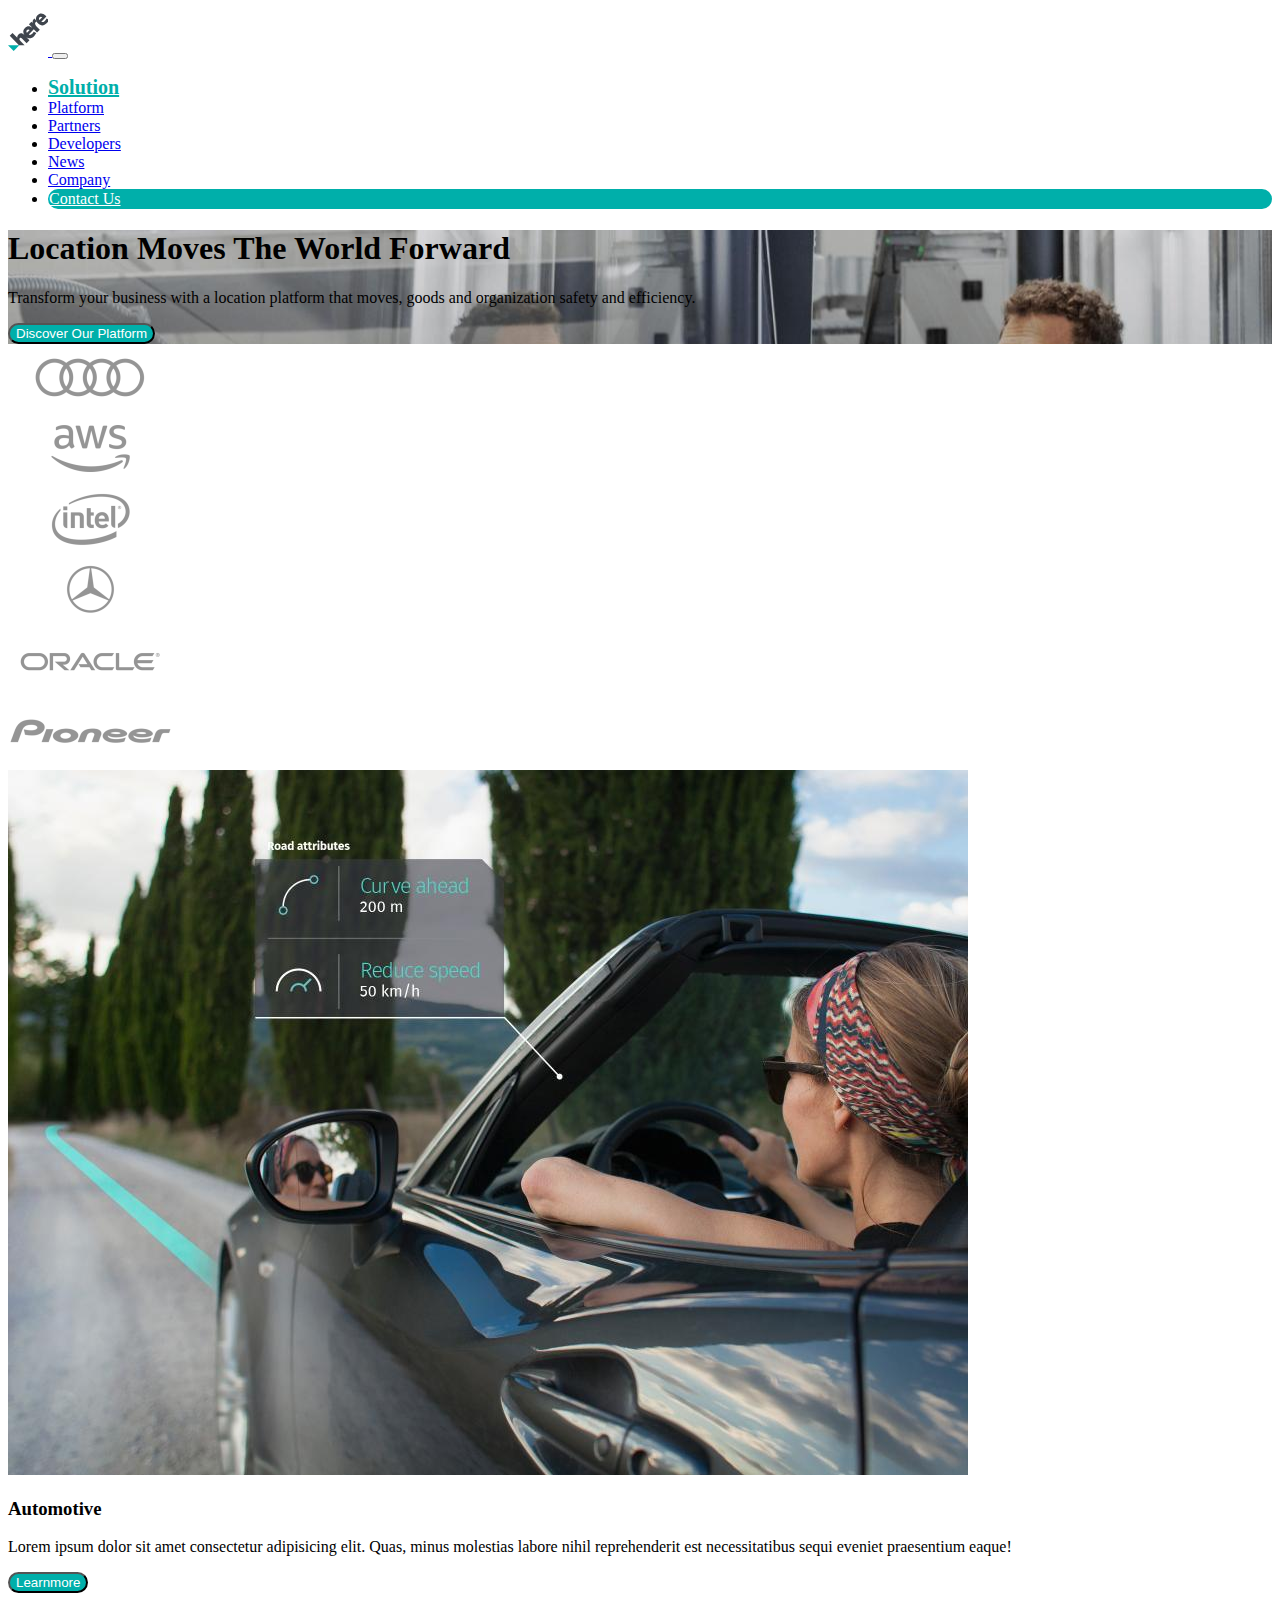
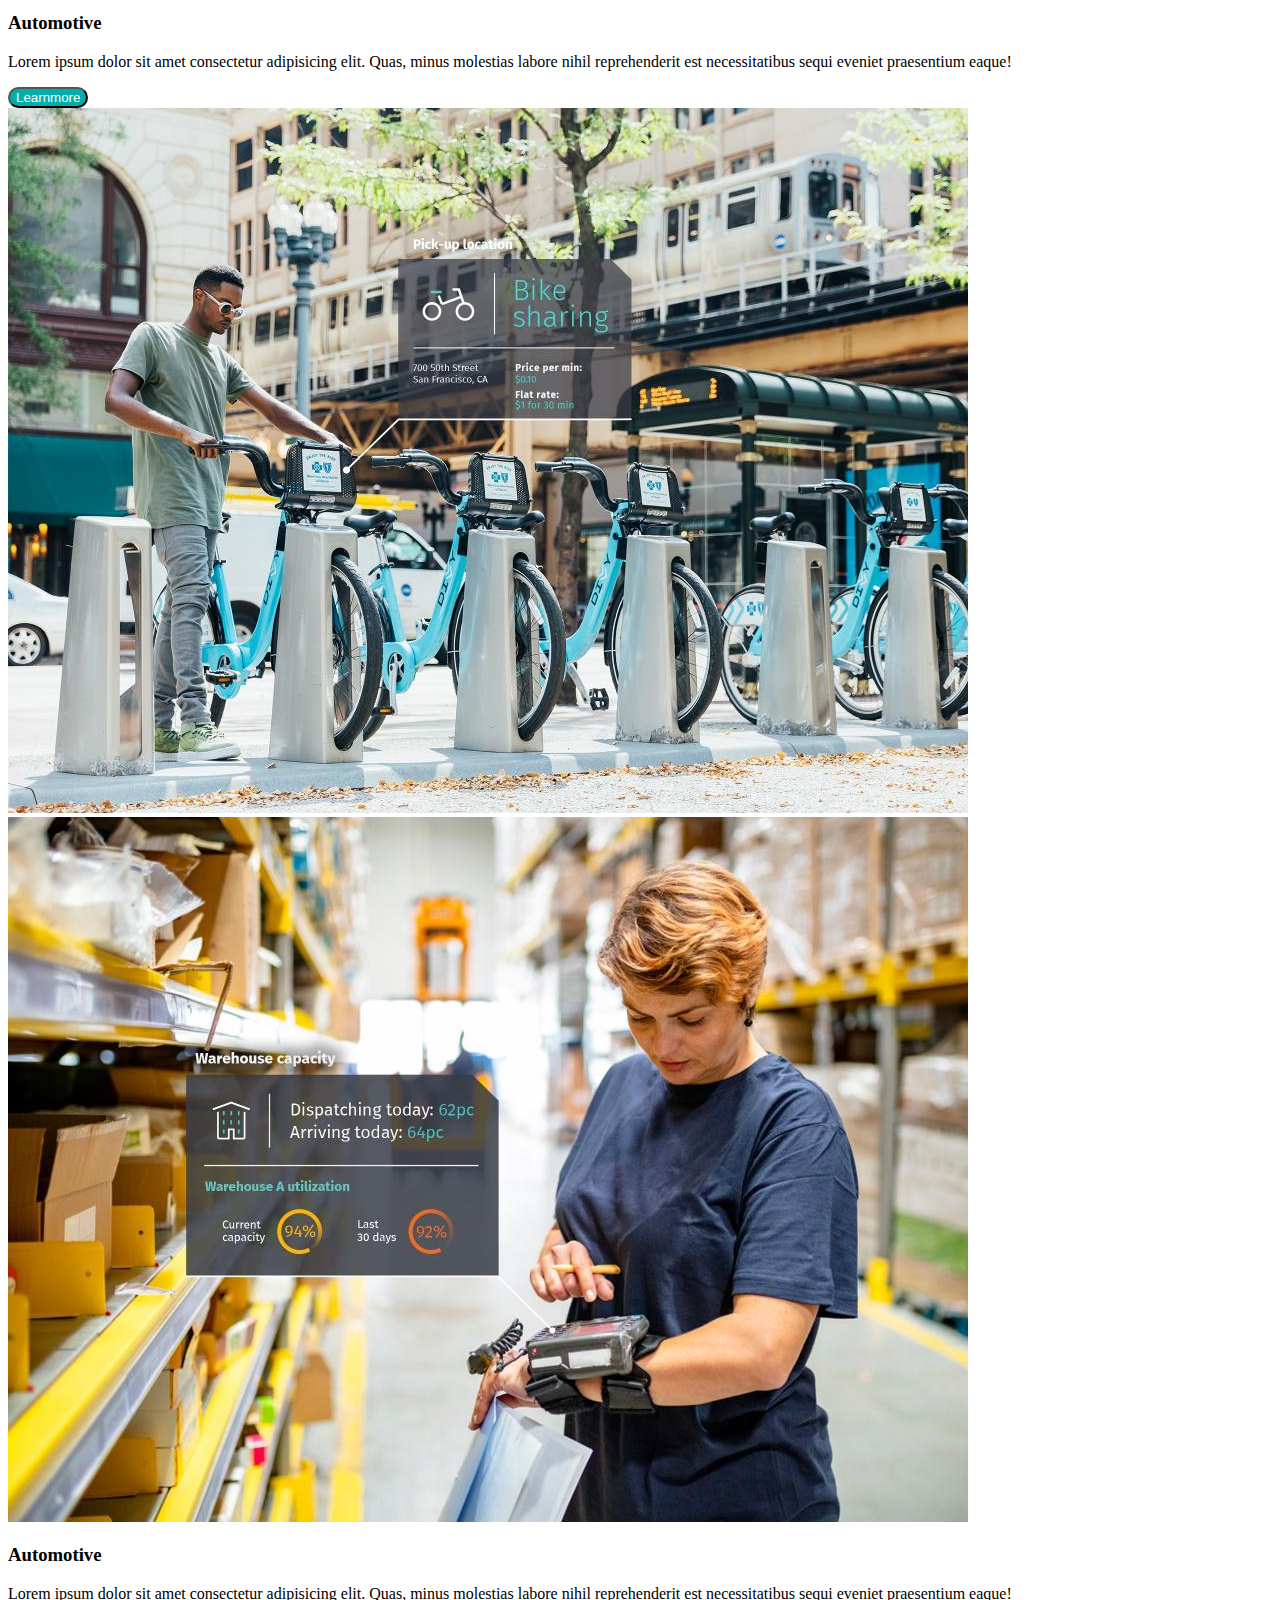
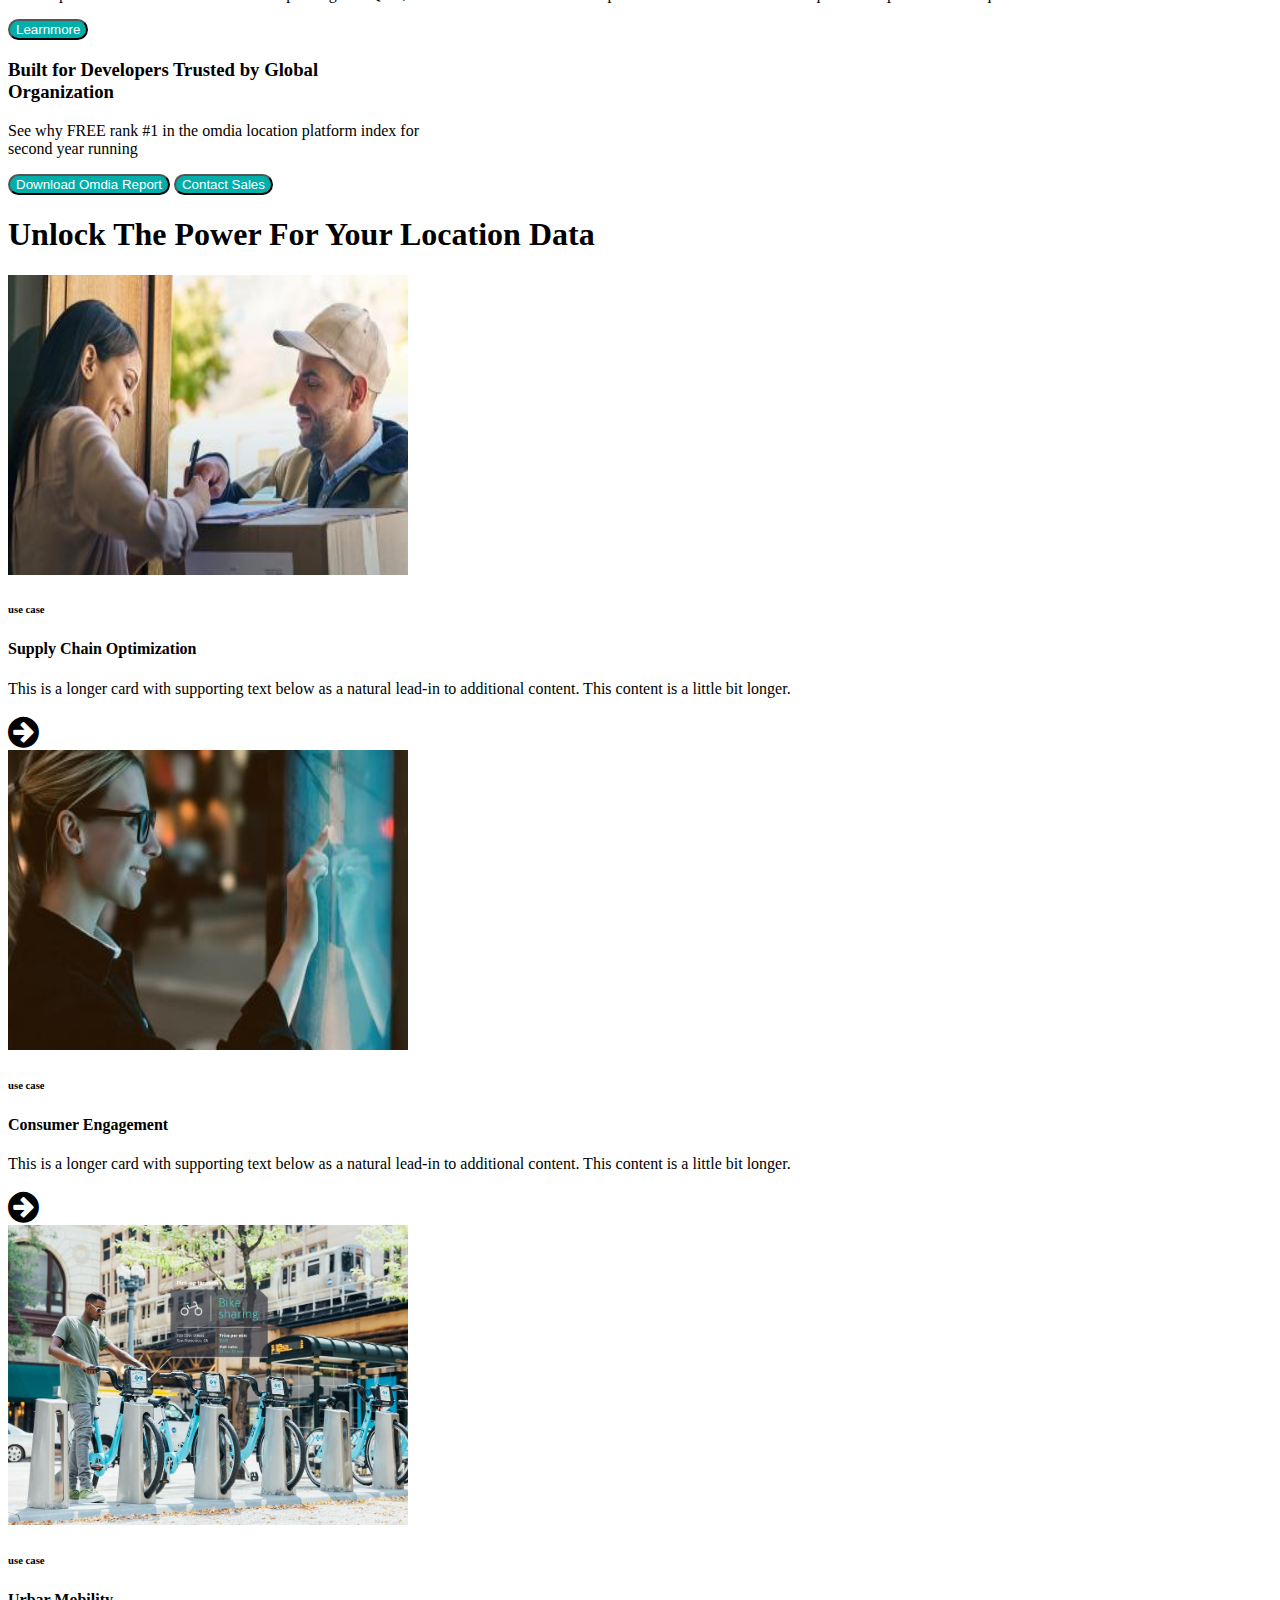
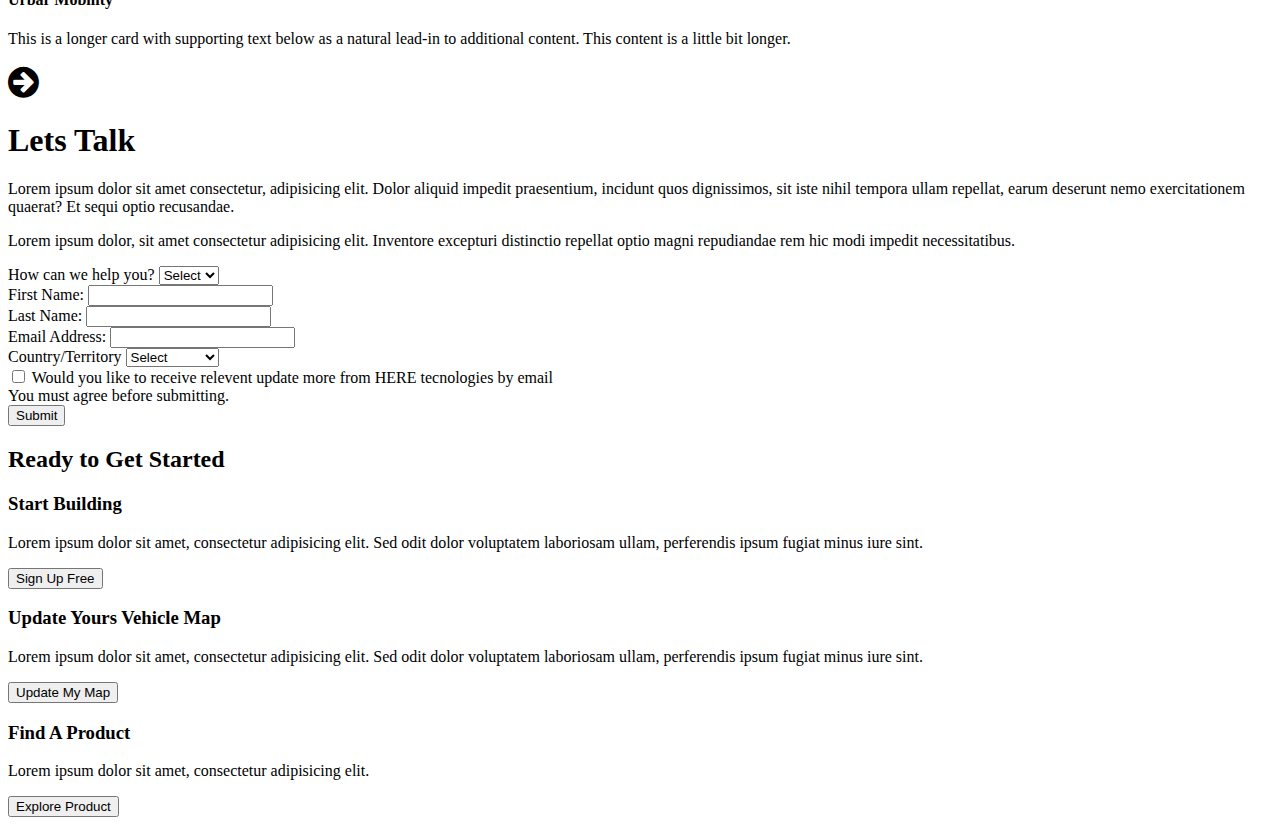
==== commit 7807e80a: "Footer One Section Done" ====
--- a/index.html
+++ b/index.html
@@ -247,6 +247,32 @@
       
     </section>
 
+    <!-- Footer One Seciton -->
+
+    <section class="bg-dark text-white py-5">
+      <div class="container">
+        <h2>Ready to Get Started</h2>
+
+        <div class="row">
+          <div class="col-4 p-5">
+            <h3>Start Building</h3>
+            <p>Lorem ipsum dolor sit amet, consectetur adipisicing elit. Sed odit dolor voluptatem laboriosam ullam, perferendis ipsum fugiat minus iure sint.</p>
+            <button class="btn btn-outline-primary">Sign Up Free</button>
+          </div>
+          <div class="col-4 p-5">
+            <h3>Update Yours Vehicle Map</h3>
+            <p>Lorem ipsum dolor sit amet, consectetur adipisicing elit. Sed odit dolor voluptatem laboriosam ullam, perferendis ipsum fugiat minus iure sint.</p>
+            <button class="btn btn-outline-primary">Update My Map</button>
+          </div>
+          <div class="col-4 p-5">
+            <h3>Find A Product</h3>
+            <p>Lorem ipsum dolor sit amet, consectetur adipisicing elit.</p>
+            <button class="btn btn-outline-primary mt-5">Explore Product</button>
+          </div>
+        </div>
+      </div>
+    </section>
+
 
 
     <script src="https://cdn.jsdelivr.net/npm/bootstrap@5.3.0/dist/js/bootstrap.bundle.min.js" integrity="sha384-geWF76RCwLtnZ8qwWowPQNguL3RmwHVBC9FhGdlKrxdiJJigb/j/68SIy3Te4Bkz" crossorigin="anonymous"></script>
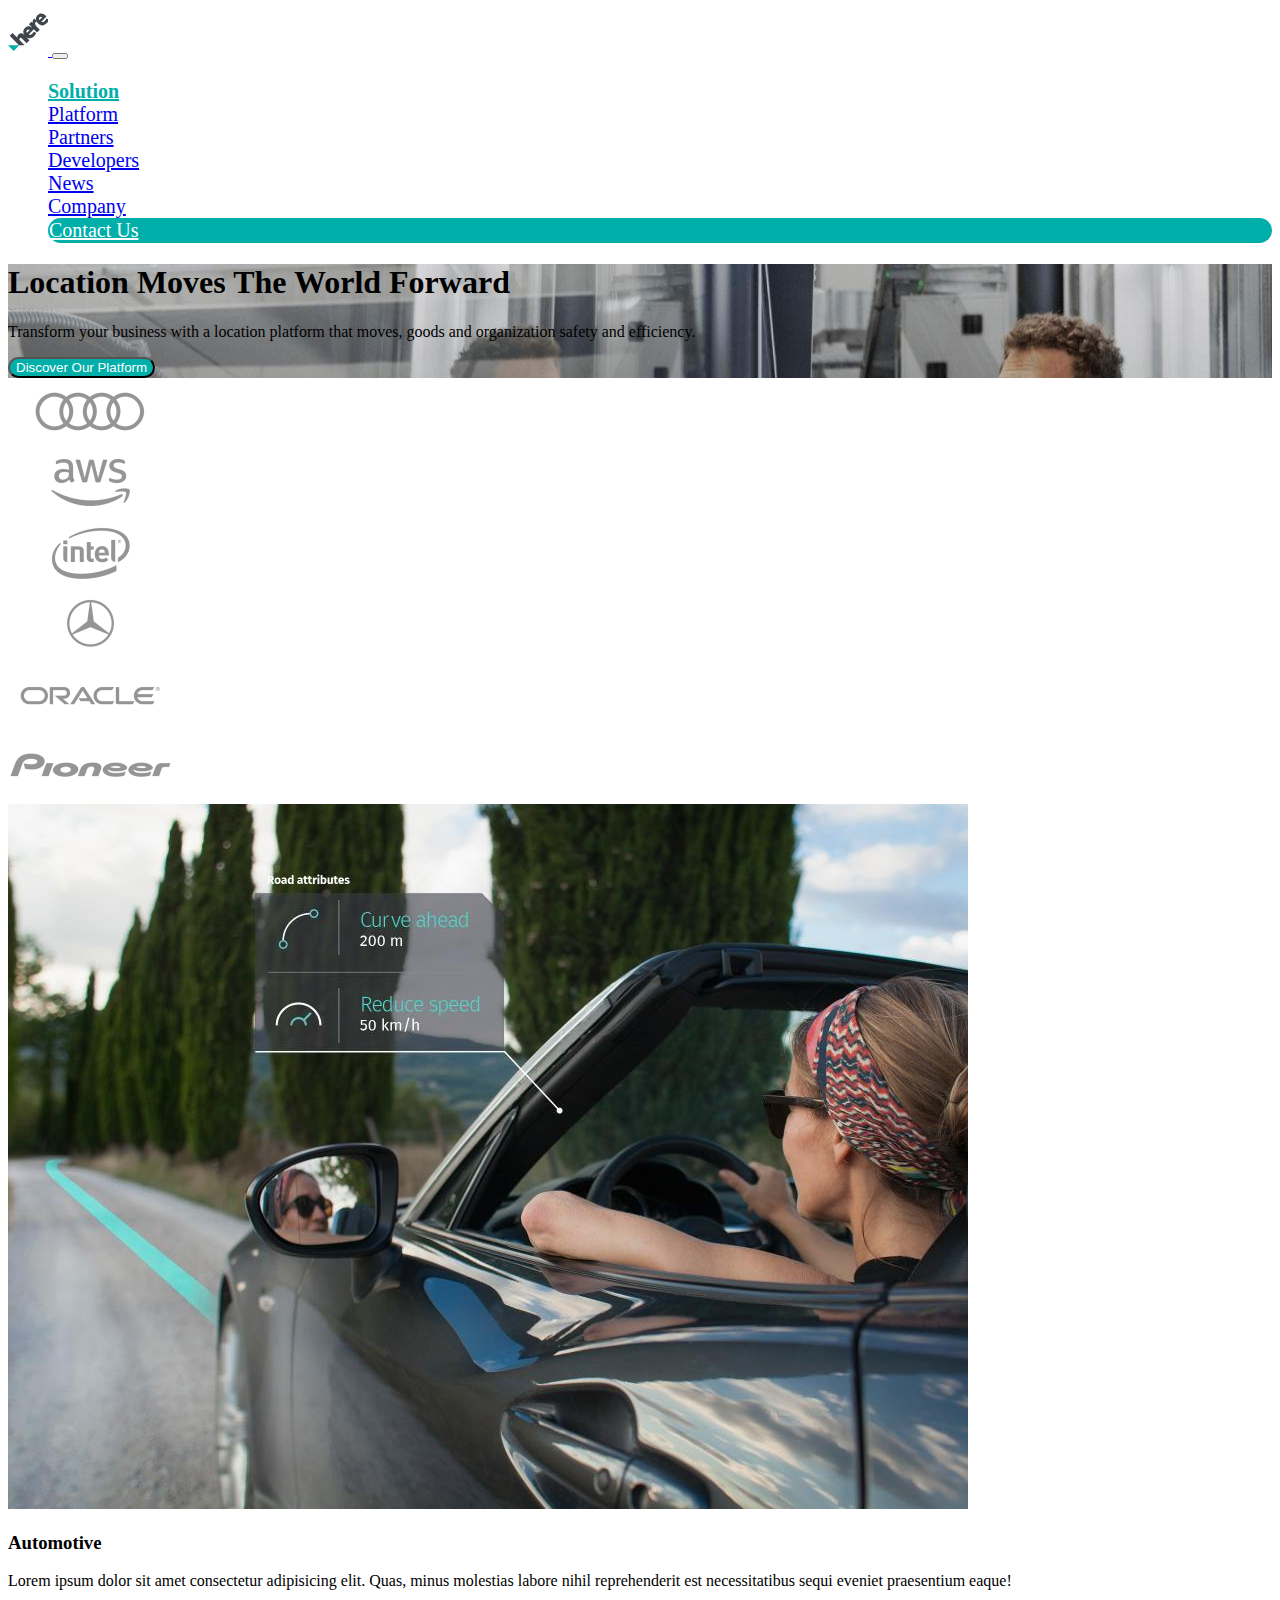
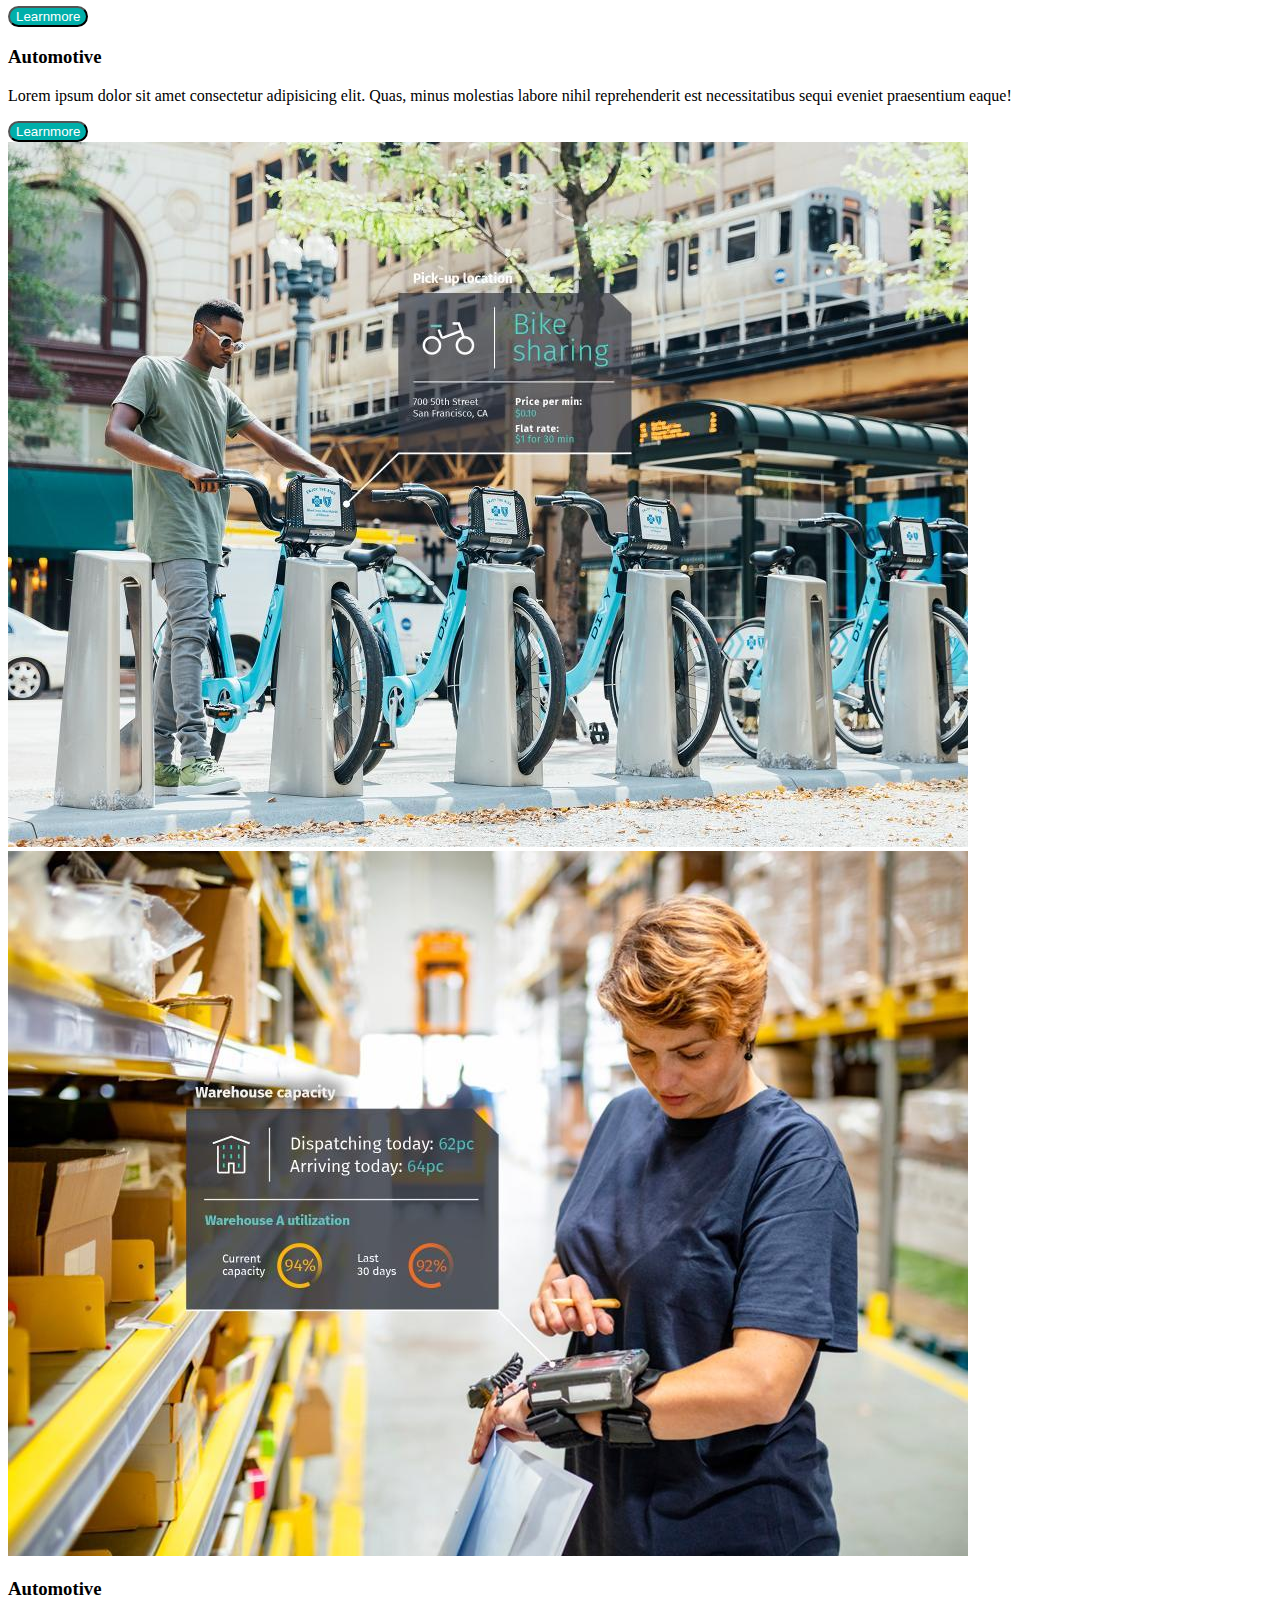
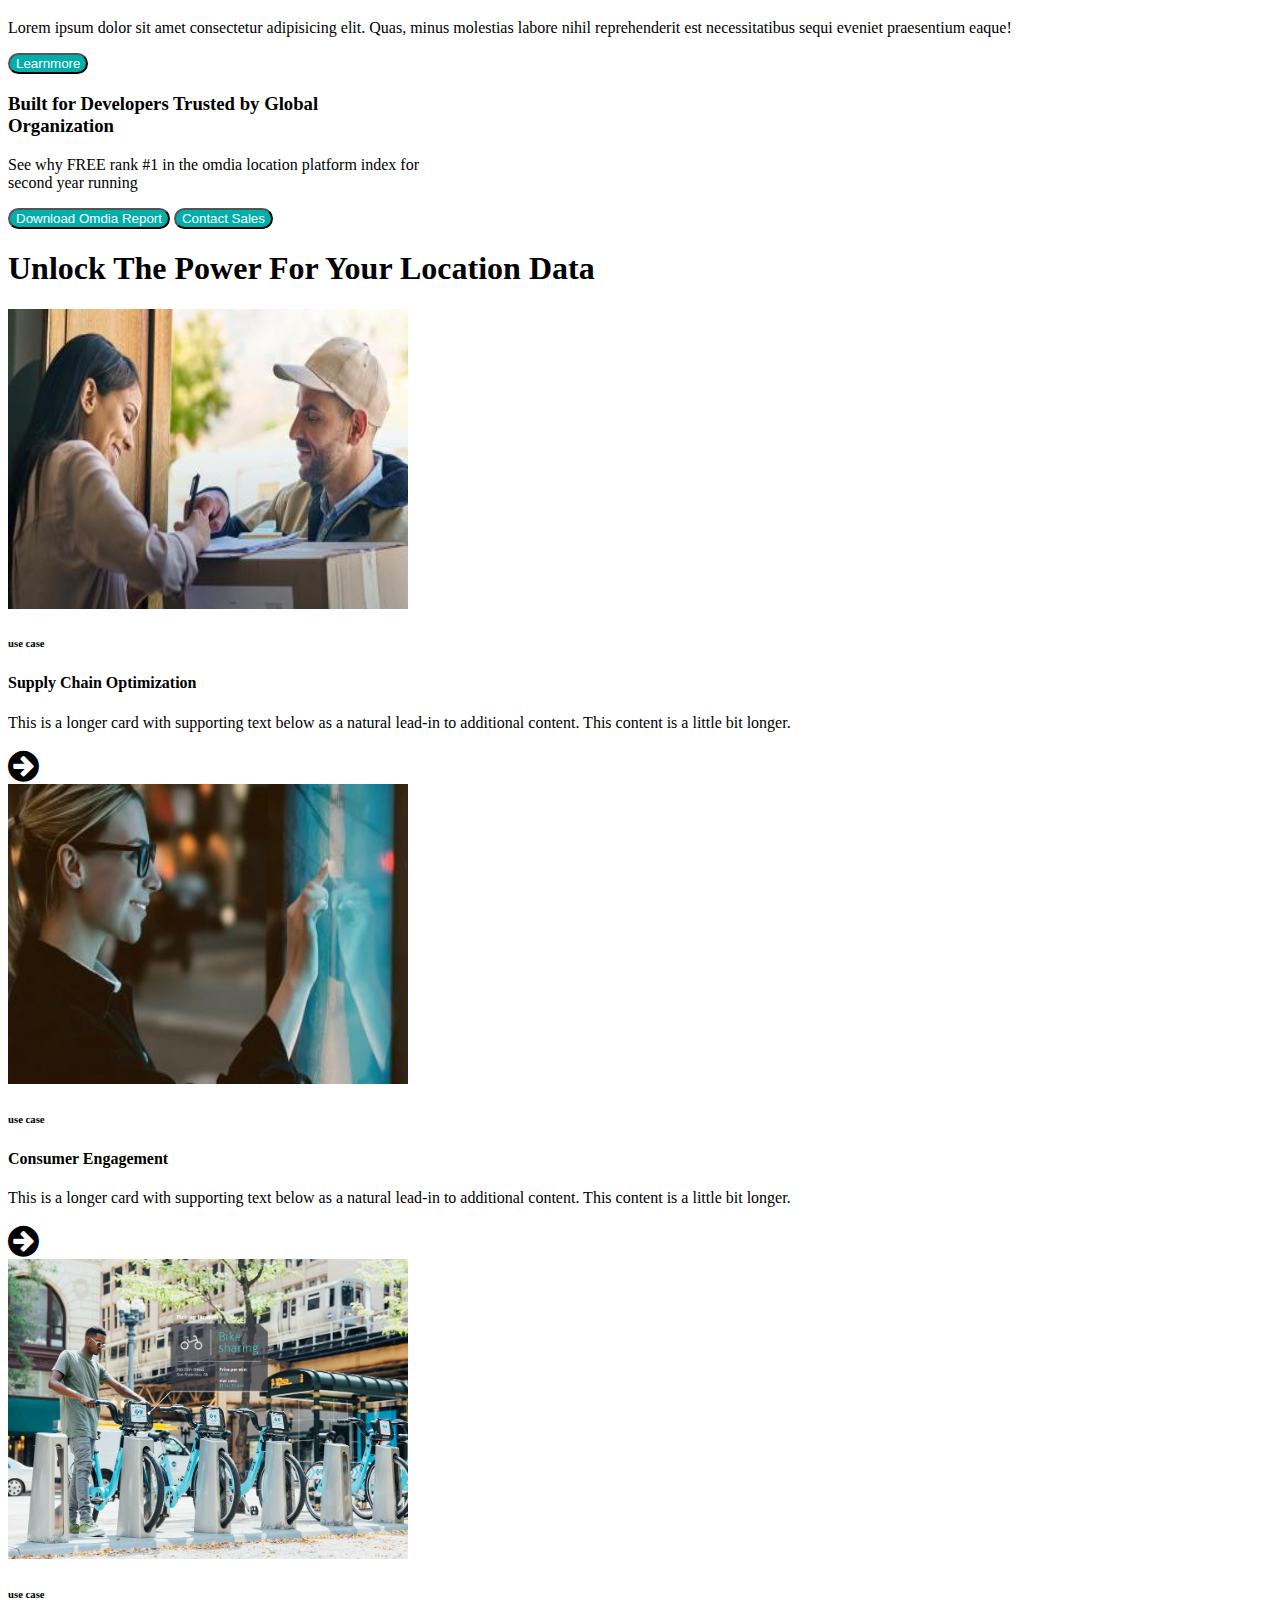
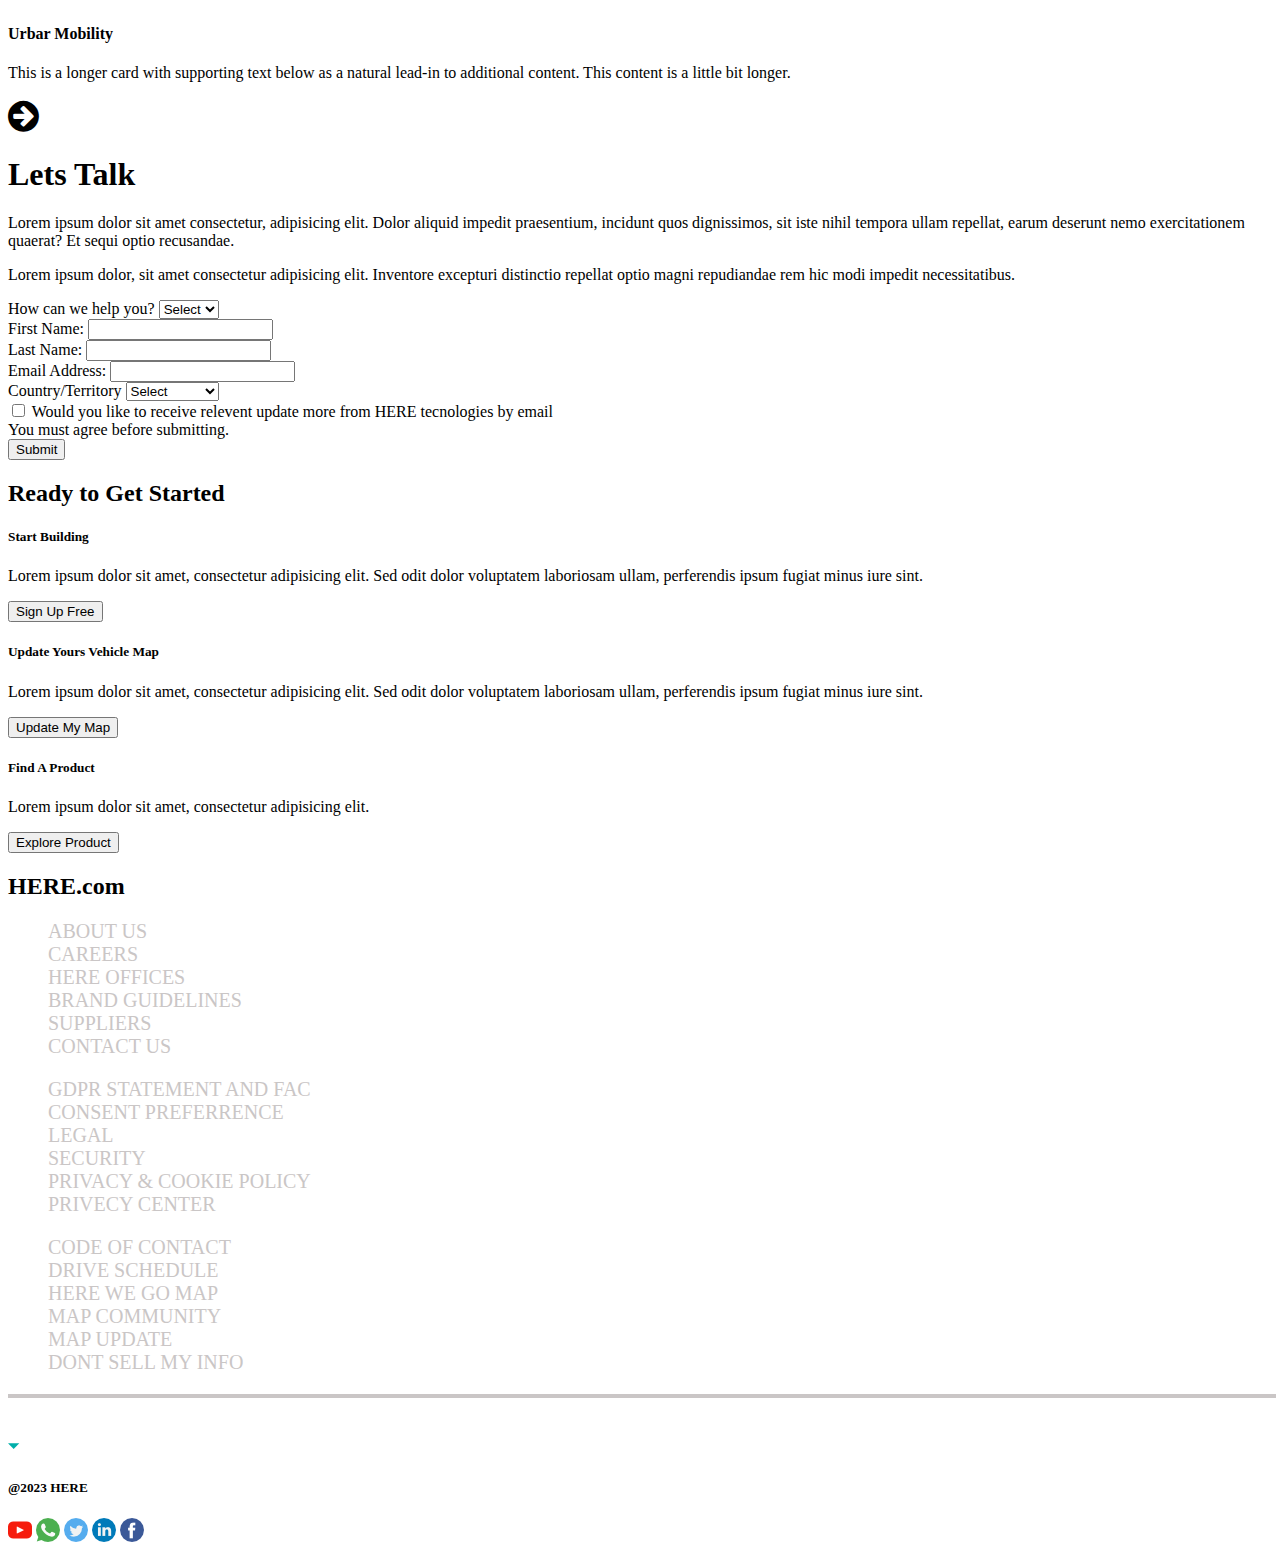
==== commit 1ea47543: "Full Page Complete" ====
--- a/index.html
+++ b/index.html
@@ -251,29 +251,82 @@
 
     <section class="bg-dark text-white py-5">
       <div class="container">
-        <h2>Ready to Get Started</h2>
+        <h2 class="py-5">Ready to Get Started</h2>
 
         <div class="row">
-          <div class="col-4 p-5">
-            <h3>Start Building</h3>
+          <div class="col-12 col-md-6 col-lg-4 p-4">
+            <h5>Start Building</h5>
             <p>Lorem ipsum dolor sit amet, consectetur adipisicing elit. Sed odit dolor voluptatem laboriosam ullam, perferendis ipsum fugiat minus iure sint.</p>
-            <button class="btn btn-outline-primary">Sign Up Free</button>
-          </div>
-          <div class="col-4 p-5">
-            <h3>Update Yours Vehicle Map</h3>
+            <button class="btn btn-outline-primary mt-1">Sign Up Free</button>
+          </div>
+          <div class="col-12 col-md-6 col-lg-4 p-4">
+            <h5>Update Yours Vehicle Map</h5>
             <p>Lorem ipsum dolor sit amet, consectetur adipisicing elit. Sed odit dolor voluptatem laboriosam ullam, perferendis ipsum fugiat minus iure sint.</p>
-            <button class="btn btn-outline-primary">Update My Map</button>
-          </div>
-          <div class="col-4 p-5">
-            <h3>Find A Product</h3>
+            <button class="btn btn-outline-primary mt-1">Update My Map</button>
+          </div>
+          <div class="col-12 col-md-6 col-lg-4 p-4">
+            <h5>Find A Product</h5>
             <p>Lorem ipsum dolor sit amet, consectetur adipisicing elit.</p>
-            <button class="btn btn-outline-primary mt-5">Explore Product</button>
-          </div>
-        </div>
-      </div>
-    </section>
-
-
+            <button class="btn btn-outline-primary mt-4">Explore Product</button>
+          </div>
+        </div>
+      </div>
+    </section>
+
+    <!-- Final Footer Seciton -->
+
+    <section  class="bg-secondary py-5">
+      <div class="container">
+        <div class="row  py-5">
+          <div class="col-12 col-md-6 col-lg-3">
+            <h2 class="text-white">HERE.com</h2>
+          </div>
+          
+          <div class="col-12 col-md-6 col-lg-3">
+            <ul>
+              <li class="py-1">ABOUT US</li>
+              <li class="py-1">CAREERS</li>
+              <li class="py-1">HERE OFFICES</li>
+              <li class="py-1">BRAND GUIDELINES</li>
+              <li class="py-1">SUPPLIERS</li>
+              <li class="py-1">CONTACT US</li>
+            </ul>
+          </div>
+          <div class="col-12 col-md-6 col-lg-3">
+            <ul>
+              <li class="py-1">GDPR STATEMENT AND FAC</li>
+              <li class="py-1">CONSENT PREFERRENCE</li>
+              <li class="py-1">LEGAL</li>
+              <li class="py-1">SECURITY</li>
+              <li class="py-1">PRIVACY & COOKIE POLICY</li>
+              <li class="py-1">PRIVECY CENTER</li>
+            </ul>
+          </div>
+          <div class="col-12 col-md-6 col-lg-3">
+            <ul>
+              <li class="py-1">CODE OF CONTACT</li>
+              <li class="py-1">DRIVE SCHEDULE</li>
+              <li class="py-1">HERE WE GO MAP</li>
+              <li class="py-1">MAP COMMUNITY</li>
+              <li class="py-1">MAP UPDATE</li>
+              <li class="py-1">DONT SELL MY INFO</li>
+            </ul>
+          </div>
+        </div>
+
+        <hr>
+
+        <div class="text-white py-5">
+          <img src="images/logo-theme-dark.svg" alt="">
+          <h5>@2023 HERE</h5>
+          <img src="images/youtube.png" alt="">
+          <img src="images/whatsapp.png" alt="">
+          <img src="images/twitter.png" alt="">
+          <img src="images/linkedin.png" alt="">
+          <img src="images/facebook.png" alt="">
+        </div>
+      </div>
+    </section>
 
     <script src="https://cdn.jsdelivr.net/npm/bootstrap@5.3.0/dist/js/bootstrap.bundle.min.js" integrity="sha384-geWF76RCwLtnZ8qwWowPQNguL3RmwHVBC9FhGdlKrxdiJJigb/j/68SIy3Te4Bkz" crossorigin="anonymous"></script>
 </body>
--- a/style.css
+++ b/style.css
@@ -4,23 +4,23 @@
     color:#00afaa !important;
 }
 
-ul li:last-child{
+nav ul li:last-child{
     background-color: #00afaa;
     border-radius: 50px;
     border: 1px solid transparent;
     transition: all 1s ease-in-out;
 }
 
-ul li:last-child a{
+nav ul li:last-child a{
     color: white !important;
 }
 
-ul li:last-child:hover{
+nav ul li:last-child:hover{
     background-color: transparent;
     border: 1px solid #00afaa;
 }
 
-ul li:last-child:hover a{
+nav ul li:last-child:hover a{
     color: #00afaa !important;
     
 }
@@ -53,4 +53,15 @@
 .card-img, .card-img-top{
     height: 300px !important;
     width: 400px;
+}
+
+ul{
+    list-style: none;
+    color: rgb(202, 198, 198);
+    font-size: 20px;
+}
+
+hr{
+    width: 100%;
+    border: 2px solid rgb(202, 198, 198);
 }